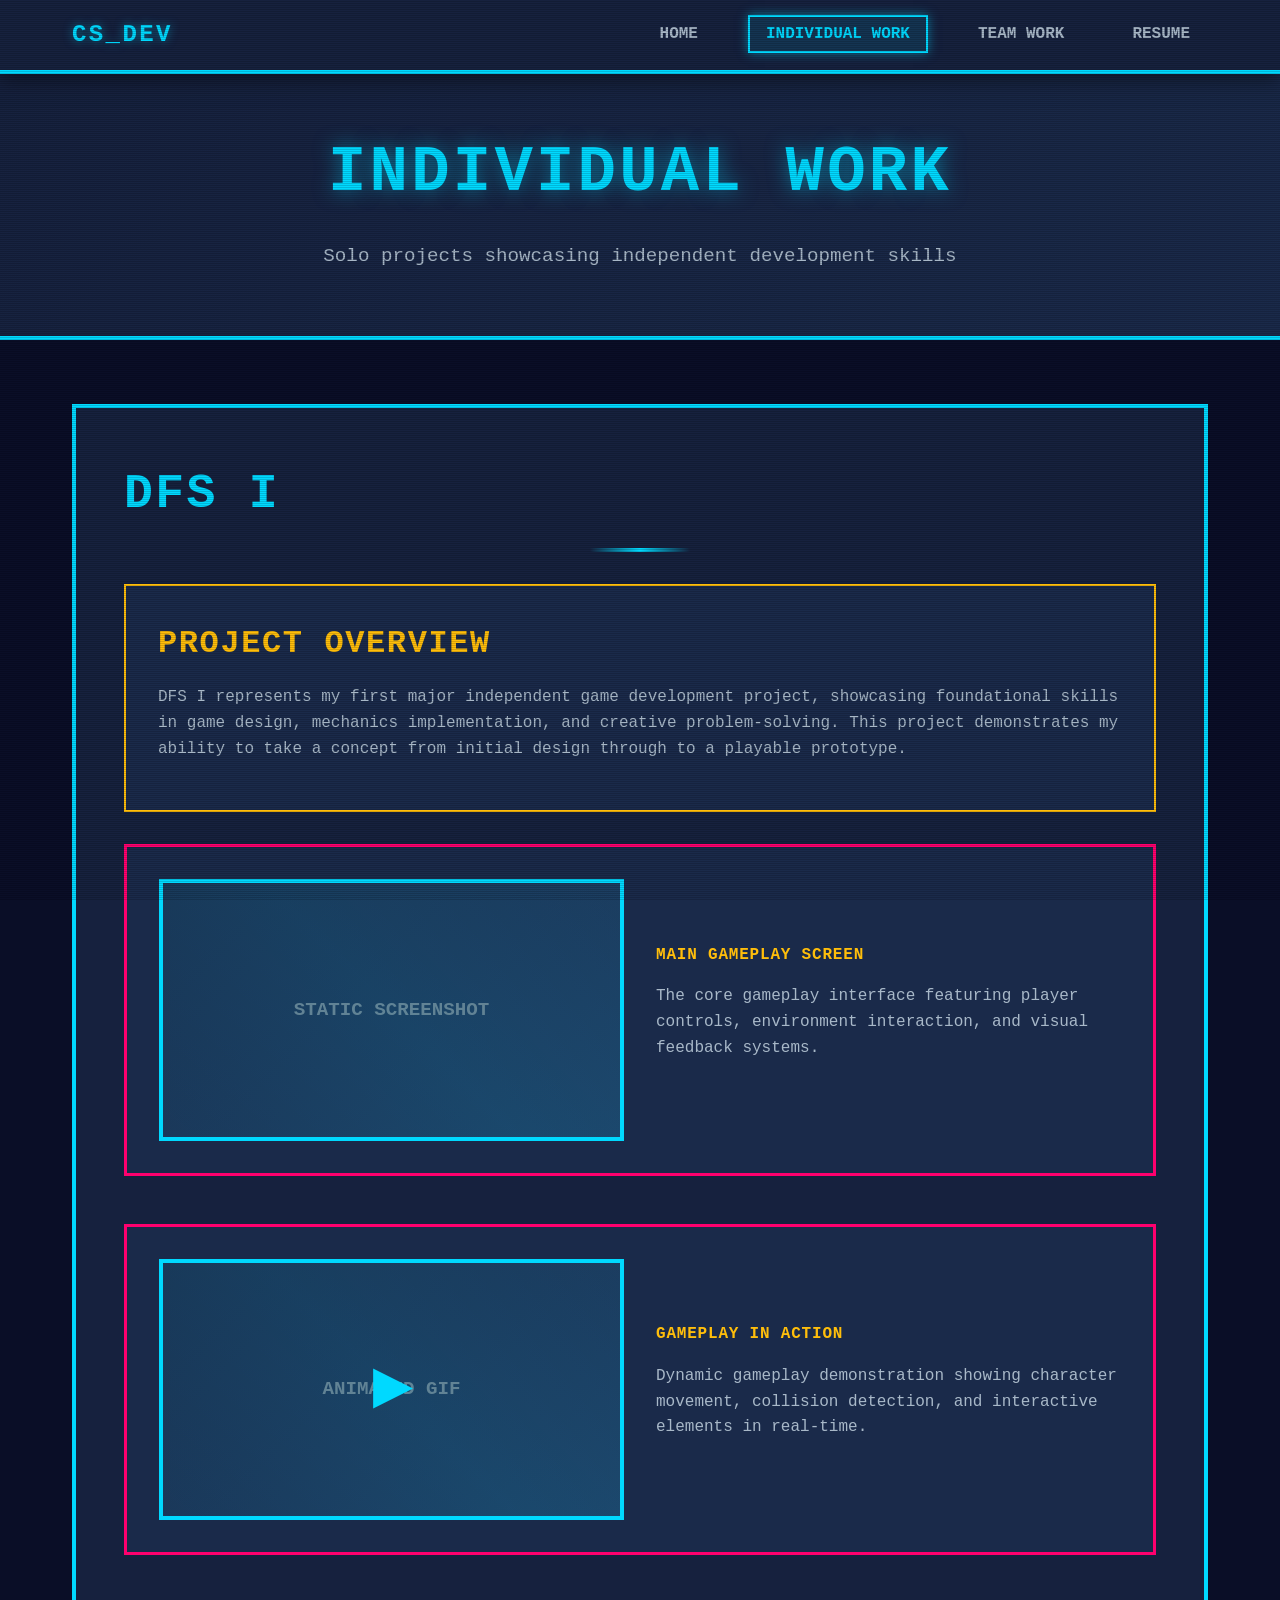
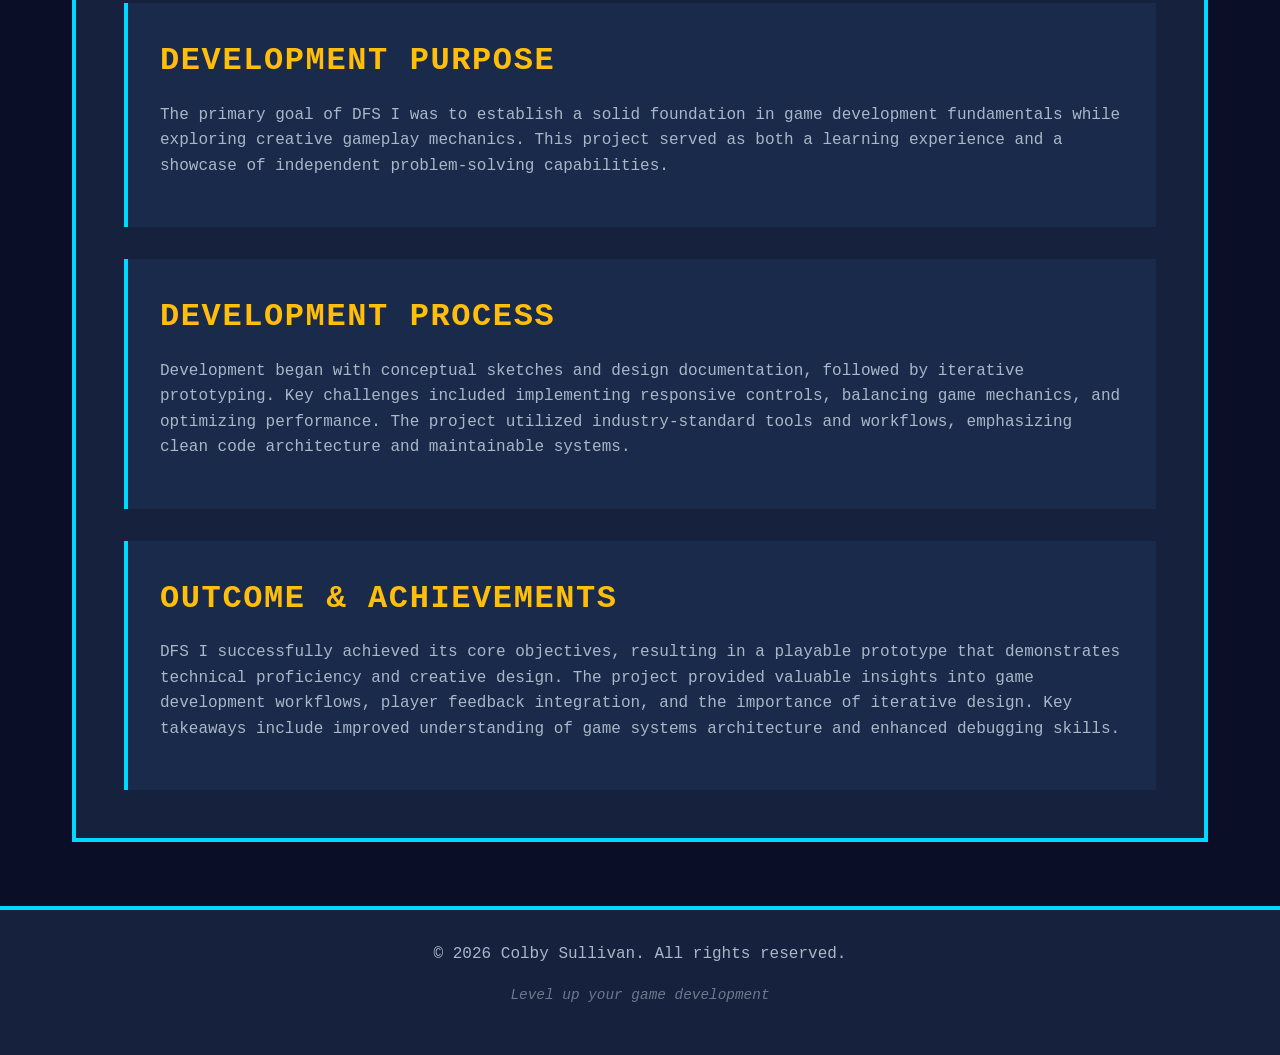
==== individual-work.html @ 66d87299 "Added new pages" ====
<!DOCTYPE html>
<html lang="en">
<head>
    <meta charset="UTF-8">
    <meta name="viewport" content="width=device-width, initial-scale=1.0">
    <meta name="description" content="Individual Work - Colby Sullivan Game Developer">
    <title>Individual Work | Colby Sullivan</title>
    <link rel="stylesheet" href="style.css">
    <link rel="icon" type="image/png" href="assets/images/favicon.png">
</head>
<body>
    <div class="scanlines"></div>

    <header class="site-header">
        <div class="container">
            <div class="logo">
                <span class="logo-text">CS_DEV</span>
            </div>
            <nav class="main-nav">
                <ul>
                    <li><a href="index.html">Home</a></li>
                    <li><a href="individual-work.html" class="active">Individual Work</a></li>
                    <li><a href="teamwork.html">Team Work</a></li>
                    <li><a href="personal.html">Resume</a></li>
                </ul>
            </nav>
            <button class="mobile-menu-toggle" aria-label="Toggle menu">
                <span></span>
                <span></span>
                <span></span>
            </button>
        </div>
    </header>

    <main>
        <section class="page-header">
            <div class="container">
                <h1>Individual Work</h1>
                <p>Solo projects showcasing independent development skills</p>
            </div>
        </section>

        <section class="project-showcase">
            <div class="container">
                <article class="project">
                    <div class="project-header">
                        <h2>DFS I</h2>
                        <div class="pixel-divider"></div>
                    </div>

                    <div class="project-overview">
                        <div class="overview-panel">
                            <h3>Project Overview</h3>
                            <!-- PLACEHOLDER: Update project overview -->
                            <p>
                                DFS I represents my first major independent game development project,
                                showcasing foundational skills in game design, mechanics implementation,
                                and creative problem-solving. This project demonstrates my ability to
                                take a concept from initial design through to a playable prototype.
                            </p>
                        </div>
                    </div>

                    <div class="project-media">
                        <div class="media-item">
                            <div class="media-frame">
                                <!-- PLACEHOLDER: Replace with actual static image -->
                                <div class="placeholder-img">
                                    <span>STATIC SCREENSHOT</span>
                                </div>
                            </div>
                            <div class="media-description">
                                <h4>Main Gameplay Screen</h4>
                                <!-- PLACEHOLDER: Update image description -->
                                <p>
                                    The core gameplay interface featuring player controls,
                                    environment interaction, and visual feedback systems.
                                </p>
                            </div>
                        </div>

                        <div class="media-item">
                            <div class="media-frame">
                                <!-- PLACEHOLDER: Replace with actual animated GIF -->
                                <div class="placeholder-img animated">
                                    <span>ANIMATED GIF</span>
                                </div>
                            </div>
                            <div class="media-description">
                                <h4>Gameplay in Action</h4>
                                <!-- PLACEHOLDER: Update animation description -->
                                <p>
                                    Dynamic gameplay demonstration showing character movement,
                                    collision detection, and interactive elements in real-time.
                                </p>
                            </div>
                        </div>
                    </div>

                    <div class="project-details">
                        <div class="detail-panel">
                            <h3>Development Purpose</h3>
                            <!-- PLACEHOLDER: Update purpose section -->
                            <p>
                                The primary goal of DFS I was to establish a solid foundation in
                                game development fundamentals while exploring creative gameplay mechanics.
                                This project served as both a learning experience and a showcase of
                                independent problem-solving capabilities.
                            </p>
                        </div>

                        <div class="detail-panel">
                            <h3>Development Process</h3>
                            <!-- PLACEHOLDER: Update process section -->
                            <p>
                                Development began with conceptual sketches and design documentation,
                                followed by iterative prototyping. Key challenges included implementing
                                responsive controls, balancing game mechanics, and optimizing performance.
                                The project utilized industry-standard tools and workflows, emphasizing
                                clean code architecture and maintainable systems.
                            </p>
                        </div>

                        <div class="detail-panel">
                            <h3>Outcome & Achievements</h3>
                            <!-- PLACEHOLDER: Update outcome section -->
                            <p>
                                DFS I successfully achieved its core objectives, resulting in a playable
                                prototype that demonstrates technical proficiency and creative design.
                                The project provided valuable insights into game development workflows,
                                player feedback integration, and the importance of iterative design.
                                Key takeaways include improved understanding of game systems architecture
                                and enhanced debugging skills.
                            </p>
                        </div>
                    </div>
                </article>
            </div>
        </section>
    </main>

    <footer class="site-footer">
        <div class="container">
            <p>&copy; 2026 Colby Sullivan. All rights reserved.</p>
            <p class="footer-tagline">Level up your game development</p>
        </div>
    </footer>

    <script src="script.js"></script>
</body>
</html>
---- style.css ----
﻿/* ============================================
   RETRO GAME PORTFOLIO - COLBY SULLIVAN
   ============================================ */

/* ============================================
   CSS VARIABLES & COLOR PALETTE
   ============================================ */
:root {
    /* Retro Color Palette */
    --color-bg-dark: #0a0e27;
    --color-bg-medium: #16213e;
    --color-bg-light: #1a2a4a;
    --color-panel: #1e3a5f;

    /* Neon Accents */
    --color-primary: #00d9ff;
    --color-primary-glow: rgba(0, 217, 255, 0.5);
    --color-secondary: #ff006e;
    --color-secondary-glow: rgba(255, 0, 110, 0.5);
    --color-accent: #ffbe0b;
    --color-success: #3ef02d;

    /* Text Colors */
    --color-text-primary: #e8f0f2;
    --color-text-secondary: #a8b8c8;
    --color-text-muted: #6b7a8a;

    /* Borders & Shadows */
    --border-chunky: 4px;
    --border-medium: 3px;
    --border-thin: 2px;
    --shadow-glow: 0 0 20px var(--color-primary-glow);
    --shadow-neon: 0 0 10px var(--color-primary), 0 0 20px var(--color-primary-glow);

    /* Spacing */
    --spacing-xs: 0.5rem;
    --spacing-sm: 1rem;
    --spacing-md: 2rem;
    --spacing-lg: 3rem;
    --spacing-xl: 4rem;

    /* Typography */
    --font-primary: 'Courier New', Courier, monospace;
    --font-display: 'Courier New', Courier, monospace;
}

/* ============================================
   RESET & BASE STYLES
   ============================================ */
* {
    margin: 0;
    padding: 0;
    box-sizing: border-box;
}

html {
    scroll-behavior: smooth;
}

body {
    font-family: var(--font-primary);
    background-color: var(--color-bg-dark);
    color: var(--color-text-primary);
    line-height: 1.6;
    overflow-x: hidden;
}

/* ============================================
   SCANLINE EFFECT
   ============================================ */
.scanlines {
    position: fixed;
    top: 0;
    left: 0;
    width: 100%;
    height: 100%;
    background: repeating-linear-gradient(
        0deg,
        rgba(0, 0, 0, 0.15),
        rgba(0, 0, 0, 0.15) 1px,
        transparent 1px,
        transparent 2px
    );
    pointer-events: none;
    z-index: 9999;
    animation: scanline-flicker 8s infinite;
}

@keyframes scanline-flicker {
    0%, 100% { opacity: 0.05; }
    50% { opacity: 0.1; }
}

/* ============================================
   TYPOGRAPHY
   ============================================ */
h1, h2, h3, h4, h5, h6 {
    font-family: var(--font-display);
    font-weight: bold;
    text-transform: uppercase;
    letter-spacing: 0.05em;
    margin-bottom: var(--spacing-sm);
}

h1 {
    font-size: clamp(2.5rem, 6vw, 4rem);
    color: var(--color-primary);
    text-shadow: 0 0 20px var(--color-primary-glow);
}

h2 {
    font-size: clamp(2rem, 4vw, 3rem);
    color: var(--color-primary);
}

h3 {
    font-size: clamp(1.5rem, 3vw, 2rem);
    color: var(--color-accent);
}

p {
    margin-bottom: var(--spacing-sm);
    color: var(--color-text-secondary);
}

a {
    color: var(--color-primary);
    text-decoration: none;
    transition: all 0.3s ease;
}

a:hover {
    color: var(--color-accent);
    text-shadow: 0 0 10px var(--color-accent);
}

/* ============================================
   LAYOUT
   ============================================ */
.container {
    max-width: 1200px;
    margin: 0 auto;
    padding: 0 var(--spacing-md);
}

/* ============================================
   HEADER & NAVIGATION
   ============================================ */
.site-header {
    background-color: var(--color-bg-medium);
    border-bottom: var(--border-chunky) solid var(--color-primary);
    padding: var(--spacing-sm) 0;
    position: sticky;
    top: 0;
    z-index: 1000;
    box-shadow: 0 4px 20px rgba(0, 0, 0, 0.5);
}

.site-header .container {
    display: flex;
    justify-content: space-between;
    align-items: center;
}

.logo-text {
    font-size: 1.5rem;
    font-weight: bold;
    color: var(--color-primary);
    text-shadow: 0 0 10px var(--color-primary-glow);
    letter-spacing: 0.1em;
}

.main-nav ul {
    list-style: none;
    display: flex;
    gap: var(--spacing-md);
}

.main-nav a {
    color: var(--color-text-secondary);
    text-transform: uppercase;
    font-weight: bold;
    padding: var(--spacing-xs) var(--spacing-sm);
    border: var(--border-thin) solid transparent;
    transition: all 0.3s ease;
    position: relative;
}

.main-nav a:hover,
.main-nav a.active {
    color: var(--color-primary);
    border-color: var(--color-primary);
    box-shadow: 0 0 10px var(--color-primary-glow);
    background-color: rgba(0, 217, 255, 0.1);
}

/* Mobile Menu Toggle */
.mobile-menu-toggle {
    display: none;
    flex-direction: column;
    gap: 5px;
    background: none;
    border: none;
    cursor: pointer;
    padding: var(--spacing-xs);
}

.mobile-menu-toggle span {
    width: 25px;
    height: 3px;
    background-color: var(--color-primary);
    transition: all 0.3s ease;
}

/* ============================================
   HERO SECTION
   ============================================ */
.hero {
    padding: var(--spacing-xl) 0;
    background: linear-gradient(135deg, var(--color-bg-dark) 0%, var(--color-bg-medium) 100%);
    border-bottom: var(--border-medium) solid var(--color-secondary);
}

.hero .container {
    display: grid;
    grid-template-columns: 1fr 1fr;
    gap: var(--spacing-lg);
    align-items: center;
}

.hero-content {
    animation: fadeInUp 1s ease-out;
}

.glitch {
    position: relative;
    animation: glitch-text 3s infinite;
}

.glitch::before,
.glitch::after {
    content: attr(data-text);
    position: absolute;
    top: 0;
    left: 0;
    width: 100%;
    height: 100%;
}

.glitch::before {
    animation: glitch-anim-1 2s infinite;
    clip-path: polygon(0 0, 100% 0, 100% 45%, 0 45%);
    transform: translate(-2px, -2px);
    opacity: 0.8;
}

.glitch::after {
    animation: glitch-anim-2 3s infinite;
    clip-path: polygon(0 55%, 100% 55%, 100% 100%, 0 100%);
    transform: translate(2px, 2px);
    opacity: 0.8;
}

@keyframes glitch-anim-1 {
    0%, 100% { transform: translate(0); }
    20% { transform: translate(-2px, 2px); }
    40% { transform: translate(-2px, -2px); }
    60% { transform: translate(2px, 2px); }
    80% { transform: translate(2px, -2px); }
}

@keyframes glitch-anim-2 {
    0%, 100% { transform: translate(0); }
    20% { transform: translate(2px, -2px); }
    40% { transform: translate(2px, 2px); }
    60% { transform: translate(-2px, -2px); }
    80% { transform: translate(-2px, 2px); }
}

.hero-title {
    font-size: clamp(1.5rem, 3vw, 2rem);
    color: var(--color-accent);
    text-transform: uppercase;
    margin-bottom: var(--spacing-xs);
}

.hero-subtitle {
    font-size: 1.2rem;
    color: var(--color-text-secondary);
    margin-bottom: var(--spacing-md);
}

.hero-buttons {
    display: flex;
    gap: var(--spacing-sm);
    flex-wrap: wrap;
}

.hero-image {
    animation: fadeInRight 1s ease-out;
}

.placeholder-img {
    aspect-ratio: 16/9;
    background: linear-gradient(135deg, var(--color-bg-light) 0%, var(--color-panel) 100%);
    border: var(--border-chunky) solid var(--color-primary);
    display: flex;
    align-items: center;
    justify-content: center;
    color: var(--color-text-muted);
    font-size: 1.2rem;
    font-weight: bold;
    position: relative;
    overflow: hidden;
}

.placeholder-img::before {
    content: '';
    position: absolute;
    top: -50%;
    left: -50%;
    width: 200%;
    height: 200%;
    background: linear-gradient(
        45deg,
        transparent,
        rgba(0, 217, 255, 0.1),
        transparent
    );
    animation: shimmer 3s infinite;
}

@keyframes shimmer {
    0% { transform: translateX(-100%) translateY(-100%); }
    100% { transform: translateX(100%) translateY(100%); }
}

.placeholder-img.animated::after {
    content: '▶';
    position: absolute;
    font-size: 3rem;
    color: var(--color-primary);
    animation: pulse 2s infinite;
}

@keyframes pulse {
    0%, 100% { opacity: 0.5; transform: scale(1); }
    50% { opacity: 1; transform: scale(1.1); }
}

/* ============================================
   BUTTONS
   ============================================ */
.btn {
    display: inline-flex;
    align-items: center;
    gap: var(--spacing-xs);
    padding: var(--spacing-sm) var(--spacing-md);
    font-family: var(--font-display);
    font-weight: bold;
    text-transform: uppercase;
    font-size: 1rem;
    border: var(--border-medium) solid;
    cursor: pointer;
    transition: all 0.3s ease;
    position: relative;
    overflow: hidden;
}

.btn::before {
    content: '';
    position: absolute;
    top: 50%;
    left: 50%;
    width: 0;
    height: 0;
    background: rgba(255, 255, 255, 0.1);
    border-radius: 50%;
    transform: translate(-50%, -50%);
    transition: width 0.5s, height 0.5s;
}

.btn:hover::before {
    width: 300px;
    height: 300px;
}

.btn-primary {
    background-color: var(--color-primary);
    border-color: var(--color-primary);
    color: var(--color-bg-dark);
}

.btn-primary:hover {
    background-color: transparent;
    color: var(--color-primary);
    box-shadow: var(--shadow-neon);
}

.btn-secondary {
    background-color: transparent;
    border-color: var(--color-secondary);
    color: var(--color-secondary);
}

.btn-secondary:hover {
    background-color: var(--color-secondary);
    color: var(--color-bg-dark);
    box-shadow: 0 0 10px var(--color-secondary), 0 0 20px var(--color-secondary-glow);
}

.btn-card {
    background-color: transparent;
    border-color: var(--color-accent);
    color: var(--color-accent);
}

.btn-card:hover {
    background-color: var(--color-accent);
    color: var(--color-bg-dark);
    box-shadow: 0 0 10px var(--color-accent);
}

/* ============================================
   SECTIONS
   ============================================ */
section {
    padding: var(--spacing-xl) 0;
}

.section-header {
    text-align: center;
    margin-bottom: var(--spacing-lg);
}

.pixel-divider {
    width: 100px;
    height: 4px;
    background: linear-gradient(90deg, 
        transparent 0%,
        var(--color-primary) 50%,
        transparent 100%
    );
    margin: var(--spacing-sm) auto;
}

/* ============================================
   ABOUT SECTION
   ============================================ */
.about {
    background-color: var(--color-bg-medium);
}

.about-content {
    max-width: 800px;
    margin: 0 auto;
}

.about-text p {
    font-size: 1.1rem;
    line-height: 1.8;
    margin-bottom: var(--spacing-md);
}

/* ============================================
   CARDS & GRID
   ============================================ */
.cards-grid {
    display: grid;
    grid-template-columns: repeat(auto-fit, minmax(300px, 1fr));
    gap: var(--spacing-md);
}

.card {
    background-color: var(--color-bg-light);
    border: var(--border-chunky) solid var(--color-primary);
    padding: var(--spacing-md);
    text-align: center;
    transition: all 0.3s ease;
    position: relative;
}

.card:hover {
    transform: translateY(-10px);
    box-shadow: 0 10px 30px rgba(0, 217, 255, 0.3);
    border-color: var(--color-accent);
}

.card-icon {
    font-size: 3rem;
    margin-bottom: var(--spacing-sm);
}

.card h3 {
    margin-bottom: var(--spacing-sm);
}

.card p {
    margin-bottom: var(--spacing-md);
    min-height: 60px;
}

/* ============================================
   SOCIAL LINKS
   ============================================ */
.social-links {
    background-color: var(--color-bg-medium);
}

.social-buttons {
    display: flex;
    justify-content: center;
    gap: var(--spacing-md);
    flex-wrap: wrap;
}

.social-btn {
    display: inline-flex;
    align-items: center;
    gap: var(--spacing-sm);
    padding: var(--spacing-sm) var(--spacing-md);
    background-color: var(--color-bg-light);
    border: var(--border-medium) solid;
    font-weight: bold;
    text-transform: uppercase;
    transition: all 0.3s ease;
}

.social-btn.linkedin {
    border-color: #0077b5;
    color: #0077b5;
}

.social-btn.linkedin:hover {
    background-color: #0077b5;
    color: white;
    box-shadow: 0 0 20px rgba(0, 119, 181, 0.5);
}

.social-btn.github {
    border-color: #6e5494;
    color: #6e5494;
}

.social-btn.github:hover {
    background-color: #6e5494;
    color: white;
    box-shadow: 0 0 20px rgba(110, 84, 148, 0.5);
}

/* ============================================
   PAGE HEADER
   ============================================ */
.page-header {
    background: linear-gradient(135deg, var(--color-bg-medium) 0%, var(--color-bg-light) 100%);
    padding: var(--spacing-lg) 0;
    text-align: center;
    border-bottom: var(--border-chunky) solid var(--color-primary);
}

.page-header h1 {
    margin-bottom: var(--spacing-sm);
}

.page-header p {
    font-size: 1.2rem;
    color: var(--color-text-secondary);
}

/* ============================================
   PROJECT SHOWCASE
   ============================================ */
.project {
    background-color: var(--color-bg-medium);
    border: var(--border-chunky) solid var(--color-primary);
    padding: var(--spacing-lg);
    animation: fadeIn 0.8s ease-out;
}

.project-header {
    margin-bottom: var(--spacing-md);
}

.overview-panel {
    background-color: var(--color-bg-light);
    border: var(--border-thin) solid var(--color-accent);
    padding: var(--spacing-md);
    margin-bottom: var(--spacing-md);
}

.project-media {
    display: grid;
    gap: var(--spacing-lg);
    margin-bottom: var(--spacing-lg);
}

.media-item {
    display: grid;
    grid-template-columns: 1fr 1fr;
    gap: var(--spacing-md);
    background-color: var(--color-bg-light);
    border: var(--border-medium) solid var(--color-secondary);
    padding: var(--spacing-md);
    align-items: center;
}

.media-frame {
    width: 100%;
}

.media-description h4 {
    color: var(--color-accent);
    margin-bottom: var(--spacing-sm);
}

.project-details {
    display: grid;
    gap: var(--spacing-md);
}

.detail-panel {
    background-color: var(--color-bg-light);
    border-left: var(--border-chunky) solid var(--color-primary);
    padding: var(--spacing-md);
}

/* ============================================
   TEAM PROJECTS
   ============================================ */
.team-projects {
    display: grid;
    gap: var(--spacing-xl);
}

.project-card {
    background-color: var(--color-bg-medium);
    border: var(--border-chunky) solid var(--color-primary);
    padding: var(--spacing-lg);
}

.project-card-header {
    margin-bottom: var(--spacing-md);
}

.video-container {
    position: relative;
    padding-bottom: 56.25%; /* 16:9 aspect ratio */
    height: 0;
    overflow: hidden;
    background-color: var(--color-bg-dark);
    border: var(--border-medium) solid var(--color-accent);
    margin-bottom: var(--spacing-md);
}

.video-container iframe {
    position: absolute;
    top: 0;
    left: 0;
    width: 100%;
    height: 100%;
}

.project-description {
    background-color: var(--color-bg-light);
    padding: var(--spacing-md);
    border-left: var(--border-chunky) solid var(--color-secondary);
}

.project-description h3 {
    margin-bottom: var(--spacing-sm);
}

/* ============================================
   DOCUMENTS PAGE
   ============================================ */
.documents-grid {
    display: grid;
    grid-template-columns: repeat(auto-fit, minmax(350px, 1fr));
    gap: var(--spacing-lg);
    margin-bottom: var(--spacing-xl);
}

.document-card {
    background-color: var(--color-bg-medium);
    border: var(--border-chunky) solid var(--color-primary);
    padding: var(--spacing-lg);
    text-align: center;
    transition: all 0.3s ease;
}

.document-card:hover {
    transform: translateY(-10px);
    box-shadow: 0 10px 30px rgba(0, 217, 255, 0.3);
}

.document-icon {
    color: var(--color-primary);
    margin-bottom: var(--spacing-md);
    filter: drop-shadow(0 0 10px var(--color-primary-glow));
}

.document-card h2 {
    margin-bottom: var(--spacing-sm);
}

.document-description {
    margin-bottom: var(--spacing-md);
    min-height: 120px;
}

.document-card .btn {
    width: 100%;
    justify-content: center;
}

.contact-info {
    background-color: var(--color-bg-medium);
    border: var(--border-medium) solid var(--color-accent);
    padding: var(--spacing-lg);
    text-align: center;
}

.contact-info h3 {
    margin-bottom: var(--spacing-sm);
}

/* ============================================
   FOOTER
   ============================================ */
.site-footer {
    background-color: var(--color-bg-medium);
    border-top: var(--border-chunky) solid var(--color-primary);
    padding: var(--spacing-md) 0;
    text-align: center;
    margin-top: auto;
}

.footer-tagline {
    color: var(--color-text-muted);
    font-size: 0.9rem;
    font-style: italic;
}

/* ============================================
   ANIMATIONS
   ============================================ */
@keyframes fadeIn {
    from {
        opacity: 0;
    }
    to {
        opacity: 1;
    }
}

@keyframes fadeInUp {
    from {
        opacity: 0;
        transform: translateY(30px);
    }
    to {
        opacity: 1;
        transform: translateY(0);
    }
}

@keyframes fadeInRight {
    from {
        opacity: 0;
        transform: translateX(30px);
    }
    to {
        opacity: 1;
        transform: translateX(0);
    }
}

/* ============================================
   RESPONSIVE DESIGN
   ============================================ */

/* Tablets */
@media (max-width: 768px) {
    .hero .container {
        grid-template-columns: 1fr;
    }

    .hero-content {
        text-align: center;
    }

    .hero-buttons {
        justify-content: center;
    }

    .main-nav {
        display: none;
        position: absolute;
        top: 100%;
        left: 0;
        right: 0;
        background-color: var(--color-bg-medium);
        border-top: var(--border-thin) solid var(--color-primary);
    }

    .main-nav.active {
        display: block;
    }

    .main-nav ul {
        flex-direction: column;
        gap: 0;
    }

    .main-nav li {
        border-bottom: var(--border-thin) solid var(--color-bg-light);
    }

    .main-nav a {
        display: block;
        padding: var(--spacing-sm);
    }

    .mobile-menu-toggle {
        display: flex;
    }

    .mobile-menu-toggle.active span:nth-child(1) {
        transform: rotate(45deg) translate(5px, 5px);
    }

    .mobile-menu-toggle.active span:nth-child(2) {
        opacity: 0;
    }

    .mobile-menu-toggle.active span:nth-child(3) {
        transform: rotate(-45deg) translate(7px, -6px);
    }

    .media-item {
        grid-template-columns: 1fr;
    }

    .social-buttons {
        flex-direction: column;
        align-items: stretch;
    }

    .social-btn {
        justify-content: center;
    }
}

/* Mobile */
@media (max-width: 480px) {
    :root {
        --spacing-xl: 2rem;
        --spacing-lg: 1.5rem;
    }

    .container {
        padding: 0 var(--spacing-sm);
    }

    .cards-grid,
    .documents-grid {
        grid-template-columns: 1fr;
    }

    .hero-buttons {
        flex-direction: column;
        width: 100%;
    }

    .btn {
        width: 100%;
        justify-content: center;
    }
}
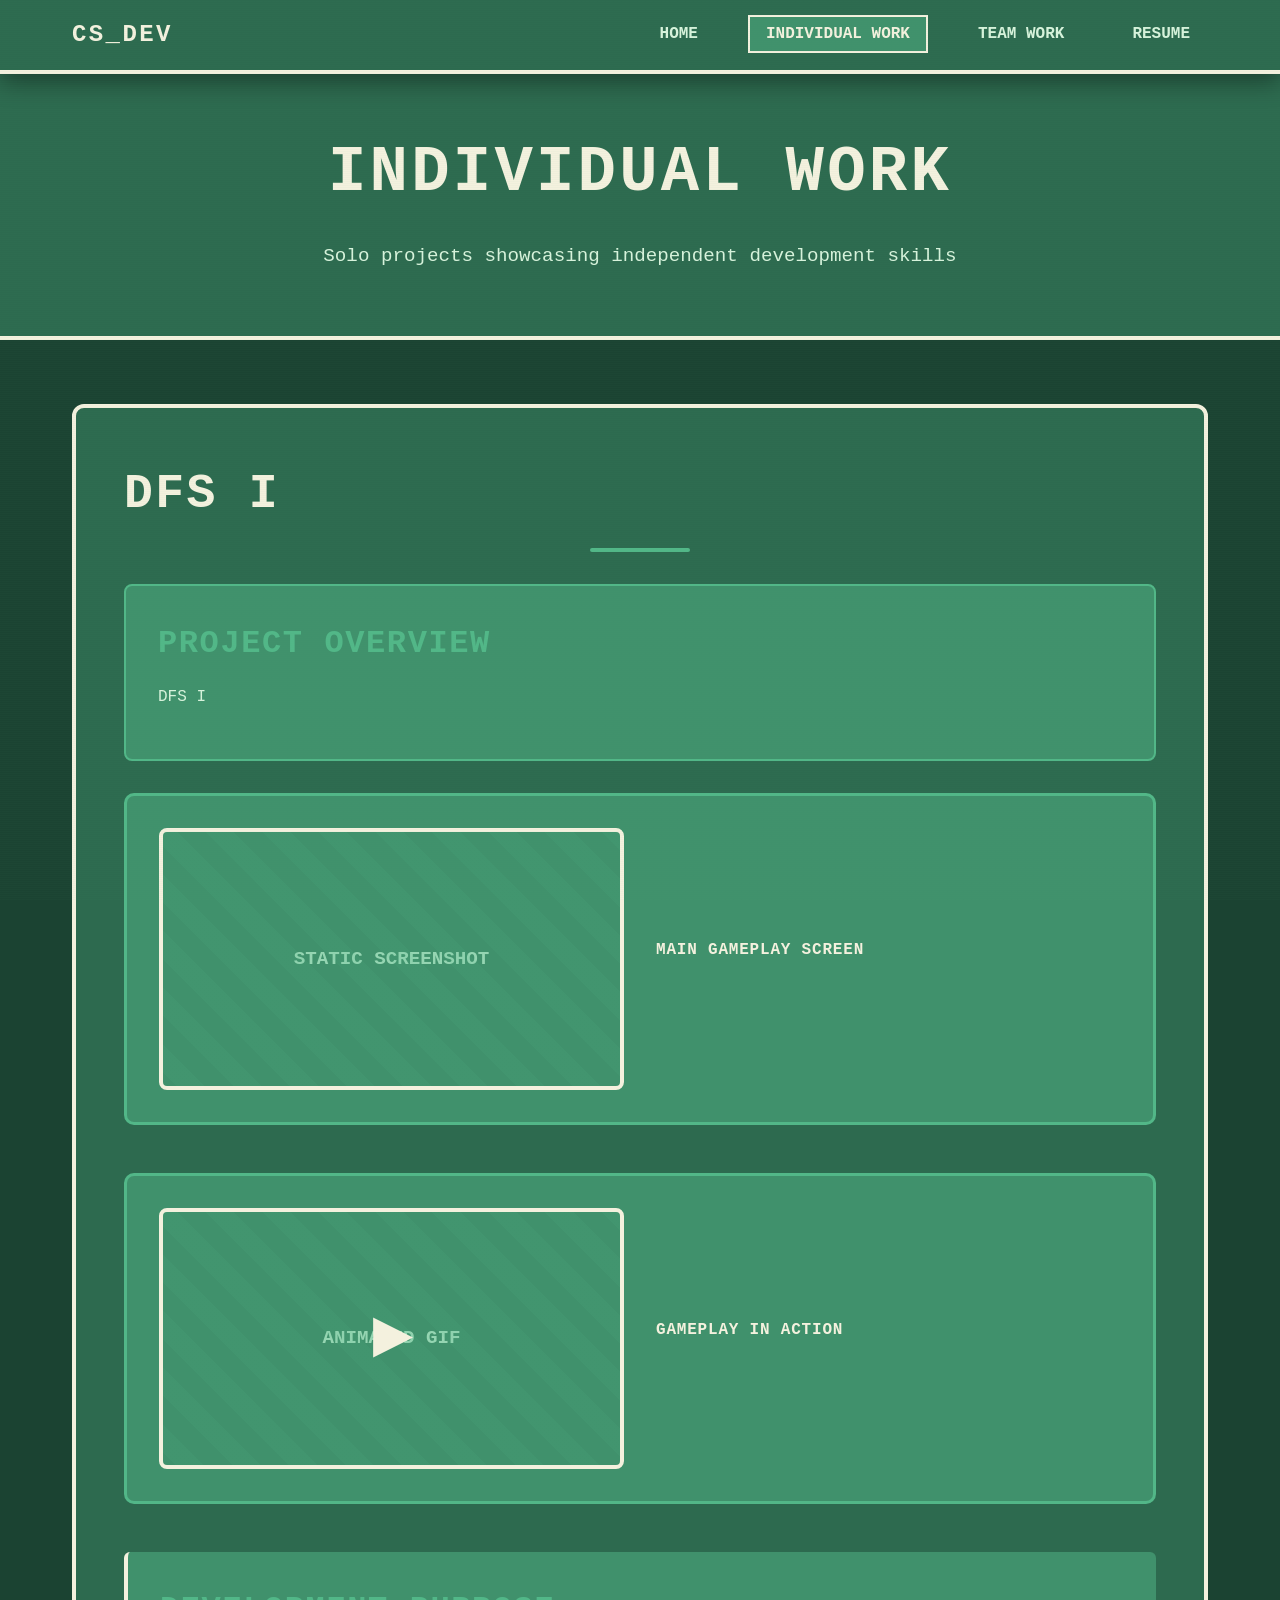
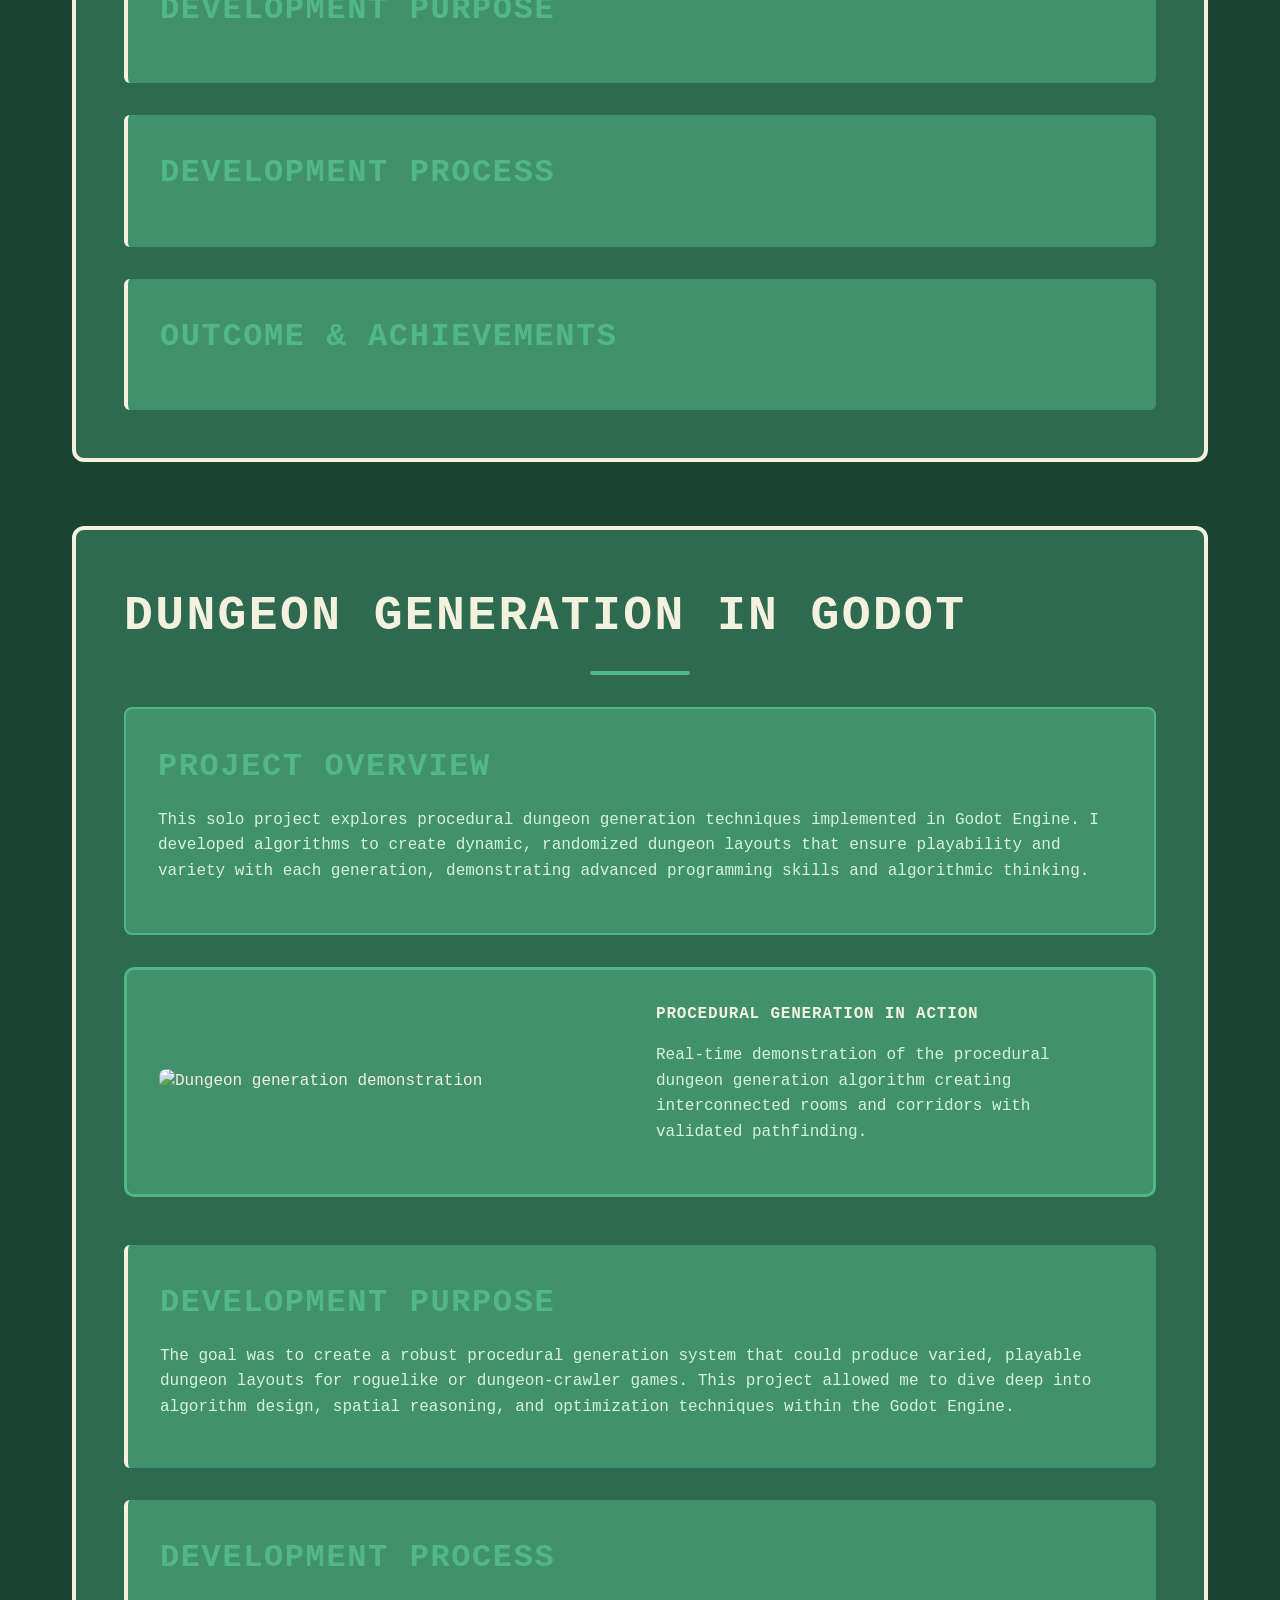
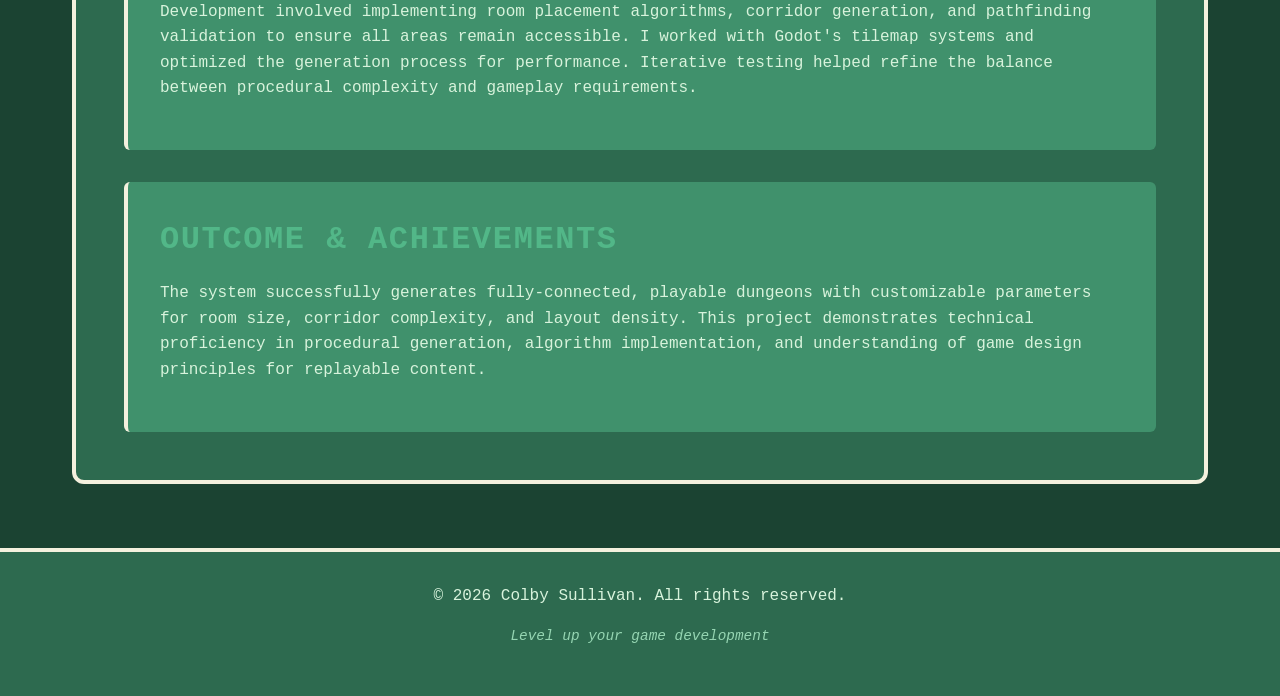
==== commit c9cda74c: "Finalized version of portfolio website // Updated resume" ====
--- a/individual-work.html
+++ b/individual-work.html
@@ -10,7 +10,7 @@
 </head>
 <body>
     <div class="scanlines"></div>
-
+    
     <header class="site-header">
         <div class="container">
             <div class="logo">
@@ -42,6 +42,7 @@
 
         <section class="project-showcase">
             <div class="container">
+                <!-- DFS I Project -->
                 <article class="project">
                     <div class="project-header">
                         <h2>DFS I</h2>
@@ -53,10 +54,7 @@
                             <h3>Project Overview</h3>
                             <!-- PLACEHOLDER: Update project overview -->
                             <p>
-                                DFS I represents my first major independent game development project,
-                                showcasing foundational skills in game design, mechanics implementation,
-                                and creative problem-solving. This project demonstrates my ability to
-                                take a concept from initial design through to a playable prototype.
+                                DFS I 
                             </p>
                         </div>
                     </div>
@@ -73,8 +71,7 @@
                                 <h4>Main Gameplay Screen</h4>
                                 <!-- PLACEHOLDER: Update image description -->
                                 <p>
-                                    The core gameplay interface featuring player controls,
-                                    environment interaction, and visual feedback systems.
+
                                 </p>
                             </div>
                         </div>
@@ -90,8 +87,7 @@
                                 <h4>Gameplay in Action</h4>
                                 <!-- PLACEHOLDER: Update animation description -->
                                 <p>
-                                    Dynamic gameplay demonstration showing character movement,
-                                    collision detection, and interactive elements in real-time.
+
                                 </p>
                             </div>
                         </div>
@@ -102,10 +98,7 @@
                             <h3>Development Purpose</h3>
                             <!-- PLACEHOLDER: Update purpose section -->
                             <p>
-                                The primary goal of DFS I was to establish a solid foundation in
-                                game development fundamentals while exploring creative gameplay mechanics.
-                                This project served as both a learning experience and a showcase of
-                                independent problem-solving capabilities.
+
                             </p>
                         </div>
 
@@ -113,11 +106,7 @@
                             <h3>Development Process</h3>
                             <!-- PLACEHOLDER: Update process section -->
                             <p>
-                                Development began with conceptual sketches and design documentation,
-                                followed by iterative prototyping. Key challenges included implementing
-                                responsive controls, balancing game mechanics, and optimizing performance.
-                                The project utilized industry-standard tools and workflows, emphasizing
-                                clean code architecture and maintainable systems.
+
                             </p>
                         </div>
 
@@ -125,12 +114,82 @@
                             <h3>Outcome & Achievements</h3>
                             <!-- PLACEHOLDER: Update outcome section -->
                             <p>
-                                DFS I successfully achieved its core objectives, resulting in a playable
-                                prototype that demonstrates technical proficiency and creative design.
-                                The project provided valuable insights into game development workflows,
-                                player feedback integration, and the importance of iterative design.
-                                Key takeaways include improved understanding of game systems architecture
-                                and enhanced debugging skills.
+
+                            </p>
+                        </div>
+                    </div>
+                </article>
+
+                <!-- Dungeon Generation Project -->
+                <article class="project" style="margin-top: 4rem;">
+                    <div class="project-header">
+                        <h2>Dungeon Generation in Godot</h2>
+                        <div class="pixel-divider"></div>
+                    </div>
+
+                    <div class="project-overview">
+                        <div class="overview-panel">
+                            <h3>Project Overview</h3>
+                            <!-- PLACEHOLDER: Update project overview -->
+                            <p>
+                                This solo project explores procedural dungeon generation techniques implemented 
+                                in Godot Engine. I developed algorithms to create dynamic, randomized dungeon 
+                                layouts that ensure playability and variety with each generation, demonstrating 
+                                advanced programming skills and algorithmic thinking.
+                            </p>
+                        </div>
+                    </div>
+
+                    <div class="project-media">
+                        <div class="media-item">
+                            <div class="media-frame">
+                                <!-- GIF for Dungeon Generation -->
+                                <img src="images/map_testing.gif" alt="Dungeon generation demonstration" style="width: 100%; border-radius: 8px;">
+                            </div>
+                            <div class="media-description">
+                                <h4>Procedural Generation in Action</h4>
+                                <!-- PLACEHOLDER: Update image description -->
+                                <p>
+                                    Real-time demonstration of the procedural dungeon generation algorithm 
+                                    creating interconnected rooms and corridors with validated pathfinding.
+                                </p>
+                            </div>
+                        </div>
+                    </div>
+
+                    <div class="project-details">
+                        <div class="detail-panel">
+                            <h3>Development Purpose</h3>
+                            <!-- PLACEHOLDER: Update purpose section -->
+                            <p>
+                                The goal was to create a robust procedural generation system that could 
+                                produce varied, playable dungeon layouts for roguelike or dungeon-crawler 
+                                games. This project allowed me to dive deep into algorithm design, 
+                                spatial reasoning, and optimization techniques within the Godot Engine.
+                            </p>
+                        </div>
+
+                        <div class="detail-panel">
+                            <h3>Development Process</h3>
+                            <!-- PLACEHOLDER: Update process section -->
+                            <p>
+                                Development involved implementing room placement algorithms, corridor generation, 
+                                and pathfinding validation to ensure all areas remain accessible. I worked with 
+                                Godot's tilemap systems and optimized the generation process for performance. 
+                                Iterative testing helped refine the balance between procedural complexity 
+                                and gameplay requirements.
+                            </p>
+                        </div>
+
+                        <div class="detail-panel">
+                            <h3>Outcome & Achievements</h3>
+                            <!-- PLACEHOLDER: Update outcome section -->
+                            <p>
+                                The system successfully generates fully-connected, playable dungeons with 
+                                customizable parameters for room size, corridor complexity, and layout density. 
+                                This project demonstrates technical proficiency in procedural generation, 
+                                algorithm implementation, and understanding of game design principles for 
+                                replayable content.
                             </p>
                         </div>
                     </div>
--- a/style.css
+++ b/style.css
@@ -1,44 +1,40 @@
 ﻿/* ============================================
-   RETRO GAME PORTFOLIO - COLBY SULLIVAN
+   COZY GREEN PORTFOLIO - COLBY SULLIVAN
    ============================================ */
 
 /* ============================================
    CSS VARIABLES & COLOR PALETTE
    ============================================ */
 :root {
-    /* Retro Color Palette */
-    --color-bg-dark: #0a0e27;
-    --color-bg-medium: #16213e;
-    --color-bg-light: #1a2a4a;
-    --color-panel: #1e3a5f;
-
-    /* Neon Accents */
-    --color-primary: #00d9ff;
-    --color-primary-glow: rgba(0, 217, 255, 0.5);
-    --color-secondary: #ff006e;
-    --color-secondary-glow: rgba(255, 0, 110, 0.5);
-    --color-accent: #ffbe0b;
-    --color-success: #3ef02d;
-
+    /* Two Primary Colors - Green & Cream */
+    --color-primary-green: #52b788;
+    --color-primary-cream: #f4f1de;
+    /* Background Colors - Solid only */
+    --color-bg-dark: #1b4332;
+    --color-bg-medium: #2d6a4f;
+    --color-bg-light: #40916c;
+    --color-panel: #52b788;
+    /* Accent Shades */
+    --color-green-dark: #2d6a4f;
+    --color-green-light: #74c69d;
+    --color-cream-dark: #e8ddb5;
     /* Text Colors */
-    --color-text-primary: #e8f0f2;
-    --color-text-secondary: #a8b8c8;
-    --color-text-muted: #6b7a8a;
-
+    --color-text-primary: #f4f1de;
+    --color-text-secondary: #d8f3dc;
+    --color-text-muted: #95d5b2;
+    --color-text-on-cream: #1b4332;
     /* Borders & Shadows */
     --border-chunky: 4px;
     --border-medium: 3px;
     --border-thin: 2px;
-    --shadow-glow: 0 0 20px var(--color-primary-glow);
-    --shadow-neon: 0 0 10px var(--color-primary), 0 0 20px var(--color-primary-glow);
-
+    --shadow-subtle: 0 4px 12px rgba(0, 0, 0, 0.3);
+    --shadow-medium: 0 8px 24px rgba(0, 0, 0, 0.4);
     /* Spacing */
     --spacing-xs: 0.5rem;
     --spacing-sm: 1rem;
     --spacing-md: 2rem;
     --spacing-lg: 3rem;
     --spacing-xl: 4rem;
-
     /* Typography */
     --font-primary: 'Courier New', Courier, monospace;
     --font-display: 'Courier New', Courier, monospace;
@@ -66,7 +62,7 @@
 }
 
 /* ============================================
-   SCANLINE EFFECT
+   SCANLINE EFFECT (Subtle for cozy feel)
    ============================================ */
 .scanlines {
     position: fixed;
@@ -74,21 +70,20 @@
     left: 0;
     width: 100%;
     height: 100%;
-    background: repeating-linear-gradient(
-        0deg,
-        rgba(0, 0, 0, 0.15),
-        rgba(0, 0, 0, 0.15) 1px,
-        transparent 1px,
-        transparent 2px
-    );
+    background: repeating-linear-gradient( 0deg, rgba(82, 183, 136, 0.03), rgba(82, 183, 136, 0.03) 1px, transparent 1px, transparent 2px );
     pointer-events: none;
     z-index: 9999;
     animation: scanline-flicker 8s infinite;
 }
 
 @keyframes scanline-flicker {
-    0%, 100% { opacity: 0.05; }
-    50% { opacity: 0.1; }
+    0%, 100% {
+        opacity: 0.3;
+    }
+
+    50% {
+        opacity: 0.5;
+    }
 }
 
 /* ============================================
@@ -104,18 +99,17 @@
 
 h1 {
     font-size: clamp(2.5rem, 6vw, 4rem);
-    color: var(--color-primary);
-    text-shadow: 0 0 20px var(--color-primary-glow);
+    color: var(--color-primary-cream);
 }
 
 h2 {
     font-size: clamp(2rem, 4vw, 3rem);
-    color: var(--color-primary);
+    color: var(--color-primary-cream);
 }
 
 h3 {
     font-size: clamp(1.5rem, 3vw, 2rem);
-    color: var(--color-accent);
+    color: var(--color-primary-green);
 }
 
 p {
@@ -124,15 +118,14 @@
 }
 
 a {
-    color: var(--color-primary);
+    color: var(--color-primary-cream);
     text-decoration: none;
     transition: all 0.3s ease;
 }
 
-a:hover {
-    color: var(--color-accent);
-    text-shadow: 0 0 10px var(--color-accent);
-}
+    a:hover {
+        color: var(--color-green-light);
+    }
 
 /* ============================================
    LAYOUT
@@ -148,25 +141,24 @@
    ============================================ */
 .site-header {
     background-color: var(--color-bg-medium);
-    border-bottom: var(--border-chunky) solid var(--color-primary);
+    border-bottom: var(--border-chunky) solid var(--color-primary-cream);
     padding: var(--spacing-sm) 0;
     position: sticky;
     top: 0;
     z-index: 1000;
-    box-shadow: 0 4px 20px rgba(0, 0, 0, 0.5);
-}
-
-.site-header .container {
-    display: flex;
-    justify-content: space-between;
-    align-items: center;
-}
+    box-shadow: var(--shadow-medium);
+}
+
+    .site-header .container {
+        display: flex;
+        justify-content: space-between;
+        align-items: center;
+    }
 
 .logo-text {
     font-size: 1.5rem;
     font-weight: bold;
-    color: var(--color-primary);
-    text-shadow: 0 0 10px var(--color-primary-glow);
+    color: var(--color-primary-cream);
     letter-spacing: 0.1em;
 }
 
@@ -186,13 +178,12 @@
     position: relative;
 }
 
-.main-nav a:hover,
-.main-nav a.active {
-    color: var(--color-primary);
-    border-color: var(--color-primary);
-    box-shadow: 0 0 10px var(--color-primary-glow);
-    background-color: rgba(0, 217, 255, 0.1);
-}
+    .main-nav a:hover,
+    .main-nav a.active {
+        color: var(--color-primary-cream);
+        border-color: var(--color-primary-cream);
+        background-color: var(--color-bg-light);
+    }
 
 /* Mobile Menu Toggle */
 .mobile-menu-toggle {
@@ -205,28 +196,28 @@
     padding: var(--spacing-xs);
 }
 
-.mobile-menu-toggle span {
-    width: 25px;
-    height: 3px;
-    background-color: var(--color-primary);
-    transition: all 0.3s ease;
-}
+    .mobile-menu-toggle span {
+        width: 25px;
+        height: 3px;
+        background-color: var(--color-primary-cream);
+        transition: all 0.3s ease;
+    }
 
 /* ============================================
    HERO SECTION
    ============================================ */
 .hero {
     padding: var(--spacing-xl) 0;
-    background: linear-gradient(135deg, var(--color-bg-dark) 0%, var(--color-bg-medium) 100%);
-    border-bottom: var(--border-medium) solid var(--color-secondary);
-}
-
-.hero .container {
-    display: grid;
-    grid-template-columns: 1fr 1fr;
-    gap: var(--spacing-lg);
-    align-items: center;
-}
+    background-color: var(--color-bg-dark);
+    border-bottom: var(--border-medium) solid var(--color-primary-green);
+}
+
+    .hero .container {
+        display: grid;
+        grid-template-columns: 1fr 1fr;
+        gap: var(--spacing-lg);
+        align-items: center;
+    }
 
 .hero-content {
     animation: fadeInUp 1s ease-out;
@@ -237,49 +228,77 @@
     animation: glitch-text 3s infinite;
 }
 
-.glitch::before,
-.glitch::after {
-    content: attr(data-text);
-    position: absolute;
-    top: 0;
-    left: 0;
-    width: 100%;
-    height: 100%;
-}
-
-.glitch::before {
-    animation: glitch-anim-1 2s infinite;
-    clip-path: polygon(0 0, 100% 0, 100% 45%, 0 45%);
-    transform: translate(-2px, -2px);
-    opacity: 0.8;
-}
-
-.glitch::after {
-    animation: glitch-anim-2 3s infinite;
-    clip-path: polygon(0 55%, 100% 55%, 100% 100%, 0 100%);
-    transform: translate(2px, 2px);
-    opacity: 0.8;
-}
+    .glitch::before,
+    .glitch::after {
+        content: attr(data-text);
+        position: absolute;
+        top: 0;
+        left: 0;
+        width: 100%;
+        height: 100%;
+    }
+
+    .glitch::before {
+        animation: glitch-anim-1 2s infinite;
+        clip-path: polygon(0 0, 100% 0, 100% 45%, 0 45%);
+        transform: translate(-2px, -2px);
+        opacity: 0.8;
+    }
+
+    .glitch::after {
+        animation: glitch-anim-2 3s infinite;
+        clip-path: polygon(0 55%, 100% 55%, 100% 100%, 0 100%);
+        transform: translate(2px, 2px);
+        opacity: 0.8;
+    }
 
 @keyframes glitch-anim-1 {
-    0%, 100% { transform: translate(0); }
-    20% { transform: translate(-2px, 2px); }
-    40% { transform: translate(-2px, -2px); }
-    60% { transform: translate(2px, 2px); }
-    80% { transform: translate(2px, -2px); }
+    0%, 100% {
+        transform: translate(0);
+    }
+
+    20% {
+        transform: translate(-2px, 2px);
+    }
+
+    40% {
+        transform: translate(-2px, -2px);
+    }
+
+    60% {
+        transform: translate(2px, 2px);
+    }
+
+    80% {
+        transform: translate(2px, -2px);
+    }
 }
 
 @keyframes glitch-anim-2 {
-    0%, 100% { transform: translate(0); }
-    20% { transform: translate(2px, -2px); }
-    40% { transform: translate(2px, 2px); }
-    60% { transform: translate(-2px, -2px); }
-    80% { transform: translate(-2px, 2px); }
+    0%, 100% {
+        transform: translate(0);
+    }
+
+    20% {
+        transform: translate(2px, -2px);
+    }
+
+    40% {
+        transform: translate(2px, 2px);
+    }
+
+    60% {
+        transform: translate(-2px, -2px);
+    }
+
+    80% {
+        transform: translate(-2px, 2px);
+    }
 }
 
 .hero-title {
     font-size: clamp(1.5rem, 3vw, 2rem);
-    color: var(--color-accent);
+    color: var(--color-primary-green);
     text-transform: uppercase;
     margin-bottom: var(--spacing-xs);
 }
@@ -302,8 +321,8 @@
 
 .placeholder-img {
     aspect-ratio: 16/9;
-    background: linear-gradient(135deg, var(--color-bg-light) 0%, var(--color-panel) 100%);
-    border: var(--border-chunky) solid var(--color-primary);
+    background-color: var(--color-bg-light);
+    border: var(--border-chunky) solid var(--color-primary-cream);
     display: flex;
     align-items: center;
     justify-content: center;
@@ -312,40 +331,48 @@
     font-weight: bold;
     position: relative;
     overflow: hidden;
-}
-
-.placeholder-img::before {
-    content: '';
-    position: absolute;
-    top: -50%;
-    left: -50%;
-    width: 200%;
-    height: 200%;
-    background: linear-gradient(
-        45deg,
-        transparent,
-        rgba(0, 217, 255, 0.1),
-        transparent
-    );
-    animation: shimmer 3s infinite;
-}
+    border-radius: 8px;
+}
+
+    .placeholder-img::before {
+        content: '';
+        position: absolute;
+        top: -50%;
+        left: -50%;
+        width: 200%;
+        height: 200%;
+        background: repeating-linear-gradient( 45deg, transparent, transparent 20px, rgba(82, 183, 136, 0.1) 20px, rgba(82, 183, 136, 0.1) 40px );
+        animation: shimmer 3s infinite linear;
+    }
 
 @keyframes shimmer {
-    0% { transform: translateX(-100%) translateY(-100%); }
-    100% { transform: translateX(100%) translateY(100%); }
+    0% {
+        transform: translateX(-100%) translateY(-100%);
+    }
+
+    100% {
+        transform: translateX(100%) translateY(100%);
+    }
 }
 
 .placeholder-img.animated::after {
     content: '▶';
     position: absolute;
     font-size: 3rem;
-    color: var(--color-primary);
+    color: var(--color-primary-cream);
     animation: pulse 2s infinite;
 }
 
 @keyframes pulse {
-    0%, 100% { opacity: 0.5; transform: scale(1); }
-    50% { opacity: 1; transform: scale(1.1); }
+    0%, 100% {
+        opacity: 0.5;
+        transform: scale(1);
+    }
+
+    50% {
+        opacity: 1;
+        transform: scale(1.1);
+    }
 }
 
 /* ============================================
@@ -365,61 +392,65 @@
     transition: all 0.3s ease;
     position: relative;
     overflow: hidden;
-}
-
-.btn::before {
-    content: '';
-    position: absolute;
-    top: 50%;
-    left: 50%;
-    width: 0;
-    height: 0;
-    background: rgba(255, 255, 255, 0.1);
-    border-radius: 50%;
-    transform: translate(-50%, -50%);
-    transition: width 0.5s, height 0.5s;
-}
-
-.btn:hover::before {
-    width: 300px;
-    height: 300px;
-}
+    border-radius: 6px;
+}
+
+    .btn::before {
+        content: '';
+        position: absolute;
+        top: 50%;
+        left: 50%;
+        width: 0;
+        height: 0;
+        background-color: rgba(255, 255, 255, 0.15);
+        border-radius: 50%;
+        transform: translate(-50%, -50%);
+        transition: width 0.5s, height 0.5s;
+    }
+
+    .btn:hover::before {
+        width: 300px;
+        height: 300px;
+    }
 
 .btn-primary {
-    background-color: var(--color-primary);
-    border-color: var(--color-primary);
-    color: var(--color-bg-dark);
-}
-
-.btn-primary:hover {
-    background-color: transparent;
-    color: var(--color-primary);
-    box-shadow: var(--shadow-neon);
-}
+    background-color: var(--color-primary-cream);
+    border-color: var(--color-primary-cream);
+    color: var(--color-text-on-cream);
+}
+
+    .btn-primary:hover {
+        background-color: var(--color-cream-dark);
+        border-color: var(--color-cream-dark);
+        transform: translateY(-2px);
+        box-shadow: var(--shadow-subtle);
+    }
 
 .btn-secondary {
     background-color: transparent;
-    border-color: var(--color-secondary);
-    color: var(--color-secondary);
-}
-
-.btn-secondary:hover {
-    background-color: var(--color-secondary);
-    color: var(--color-bg-dark);
-    box-shadow: 0 0 10px var(--color-secondary), 0 0 20px var(--color-secondary-glow);
-}
+    border-color: var(--color-primary-green);
+    color: var(--color-primary-green);
+}
+
+    .btn-secondary:hover {
+        background-color: var(--color-primary-green);
+        color: var(--color-primary-cream);
+        transform: translateY(-2px);
+        box-shadow: var(--shadow-subtle);
+    }
 
 .btn-card {
     background-color: transparent;
-    border-color: var(--color-accent);
-    color: var(--color-accent);
-}
-
-.btn-card:hover {
-    background-color: var(--color-accent);
-    color: var(--color-bg-dark);
-    box-shadow: 0 0 10px var(--color-accent);
-}
+    border-color: var(--color-primary-cream);
+    color: var(--color-primary-cream);
+}
+
+    .btn-card:hover {
+        background-color: var(--color-primary-cream);
+        color: var(--color-text-on-cream);
+        transform: translateY(-2px);
+        box-shadow: var(--shadow-subtle);
+    }
 
 /* ============================================
    SECTIONS
@@ -436,12 +467,9 @@
 .pixel-divider {
     width: 100px;
     height: 4px;
-    background: linear-gradient(90deg, 
-        transparent 0%,
-        var(--color-primary) 50%,
-        transparent 100%
-    );
+    background-color: var(--color-primary-green);
     margin: var(--spacing-sm) auto;
+    border-radius: 2px;
 }
 
 /* ============================================
@@ -454,6 +482,11 @@
 .about-content {
     max-width: 800px;
     margin: 0 auto;
+    background-color: var(--color-bg-light);
+    padding: var(--spacing-lg);
+    border: var(--border-thin) solid var(--color-primary-cream);
+    border-radius: 12px;
+    box-shadow: var(--shadow-medium);
 }
 
 .about-text p {
@@ -473,18 +506,21 @@
 
 .card {
     background-color: var(--color-bg-light);
-    border: var(--border-chunky) solid var(--color-primary);
+    border: var(--border-chunky) solid var(--color-primary-cream);
     padding: var(--spacing-md);
     text-align: center;
     transition: all 0.3s ease;
     position: relative;
-}
-
-.card:hover {
-    transform: translateY(-10px);
-    box-shadow: 0 10px 30px rgba(0, 217, 255, 0.3);
-    border-color: var(--color-accent);
-}
+    border-radius: 12px;
+    box-shadow: var(--shadow-subtle);
+}
+
+    .card:hover {
+        transform: translateY(-10px);
+        box-shadow: var(--shadow-medium);
+        border-color: var(--color-primary-green);
+        background-color: var(--color-bg-medium);
+    }
 
 .card-icon {
     font-size: 3rem;
@@ -524,57 +560,61 @@
     font-weight: bold;
     text-transform: uppercase;
     transition: all 0.3s ease;
-}
-
-.social-btn.linkedin {
-    border-color: #0077b5;
-    color: #0077b5;
-}
-
-.social-btn.linkedin:hover {
-    background-color: #0077b5;
-    color: white;
-    box-shadow: 0 0 20px rgba(0, 119, 181, 0.5);
-}
-
-.social-btn.github {
-    border-color: #6e5494;
-    color: #6e5494;
-}
-
-.social-btn.github:hover {
-    background-color: #6e5494;
-    color: white;
-    box-shadow: 0 0 20px rgba(110, 84, 148, 0.5);
-}
+    border-radius: 8px;
+}
+
+    .social-btn.linkedin {
+        border-color: var(--color-primary-green);
+        color: var(--color-primary-green);
+    }
+
+        .social-btn.linkedin:hover {
+            background-color: var(--color-primary-green);
+            color: var(--color-primary-cream);
+            transform: translateY(-2px);
+            box-shadow: var(--shadow-subtle);
+        }
+
+    .social-btn.github {
+        border-color: var(--color-primary-cream);
+        color: var(--color-primary-cream);
+    }
+
+        .social-btn.github:hover {
+            background-color: var(--color-primary-cream);
+            color: var(--color-text-on-cream);
+            transform: translateY(-2px);
+            box-shadow: var(--shadow-subtle);
+        }
 
 /* ============================================
    PAGE HEADER
    ============================================ */
 .page-header {
-    background: linear-gradient(135deg, var(--color-bg-medium) 0%, var(--color-bg-light) 100%);
+    background-color: var(--color-bg-medium);
     padding: var(--spacing-lg) 0;
     text-align: center;
-    border-bottom: var(--border-chunky) solid var(--color-primary);
-}
-
-.page-header h1 {
-    margin-bottom: var(--spacing-sm);
-}
-
-.page-header p {
-    font-size: 1.2rem;
-    color: var(--color-text-secondary);
-}
+    border-bottom: var(--border-chunky) solid var(--color-primary-cream);
+}
+
+    .page-header h1 {
+        margin-bottom: var(--spacing-sm);
+    }
+
+    .page-header p {
+        font-size: 1.2rem;
+        color: var(--color-text-secondary);
+    }
 
 /* ============================================
    PROJECT SHOWCASE
    ============================================ */
 .project {
     background-color: var(--color-bg-medium);
-    border: var(--border-chunky) solid var(--color-primary);
+    border: var(--border-chunky) solid var(--color-primary-cream);
     padding: var(--spacing-lg);
     animation: fadeIn 0.8s ease-out;
+    border-radius: 12px;
 }
 
 .project-header {
@@ -583,9 +623,10 @@
 
 .overview-panel {
     background-color: var(--color-bg-light);
-    border: var(--border-thin) solid var(--color-accent);
+    border: var(--border-thin) solid var(--color-primary-green);
     padding: var(--spacing-md);
     margin-bottom: var(--spacing-md);
+    border-radius: 8px;
 }
 
 .project-media {
@@ -599,9 +640,10 @@
     grid-template-columns: 1fr 1fr;
     gap: var(--spacing-md);
     background-color: var(--color-bg-light);
-    border: var(--border-medium) solid var(--color-secondary);
+    border: var(--border-medium) solid var(--color-primary-green);
     padding: var(--spacing-md);
     align-items: center;
+    border-radius: 10px;
 }
 
 .media-frame {
@@ -609,7 +651,7 @@
 }
 
 .media-description h4 {
-    color: var(--color-accent);
+    color: var(--color-primary-cream);
     margin-bottom: var(--spacing-sm);
 }
 
@@ -620,8 +662,9 @@
 
 .detail-panel {
     background-color: var(--color-bg-light);
-    border-left: var(--border-chunky) solid var(--color-primary);
+    border-left: var(--border-chunky) solid var(--color-primary-cream);
     padding: var(--spacing-md);
+    border-radius: 6px;
 }
 
 /* ============================================
@@ -634,8 +677,10 @@
 
 .project-card {
     background-color: var(--color-bg-medium);
-    border: var(--border-chunky) solid var(--color-primary);
+    border: var(--border-chunky) solid var(--color-primary-cream);
     padding: var(--spacing-lg);
+    border-radius: 12px;
+    box-shadow: var(--shadow-medium);
 }
 
 .project-card-header {
@@ -648,27 +693,30 @@
     height: 0;
     overflow: hidden;
     background-color: var(--color-bg-dark);
-    border: var(--border-medium) solid var(--color-accent);
+    border: var(--border-medium) solid var(--color-primary-green);
     margin-bottom: var(--spacing-md);
-}
-
-.video-container iframe {
-    position: absolute;
-    top: 0;
-    left: 0;
-    width: 100%;
-    height: 100%;
-}
+    border-radius: 8px;
+}
+
+    .video-container iframe {
+        position: absolute;
+        top: 0;
+        left: 0;
+        width: 100%;
+        height: 100%;
+        border-radius: 8px;
+    }
 
 .project-description {
     background-color: var(--color-bg-light);
     padding: var(--spacing-md);
-    border-left: var(--border-chunky) solid var(--color-secondary);
-}
-
-.project-description h3 {
-    margin-bottom: var(--spacing-sm);
-}
+    border-left: var(--border-chunky) solid var(--color-primary-green);
+    border-radius: 6px;
+}
+
+    .project-description h3 {
+        margin-bottom: var(--spacing-sm);
+    }
 
 /* ============================================
    DOCUMENTS PAGE
@@ -682,21 +730,24 @@
 
 .document-card {
     background-color: var(--color-bg-medium);
-    border: var(--border-chunky) solid var(--color-primary);
+    border: var(--border-chunky) solid var(--color-primary-cream);
     padding: var(--spacing-lg);
     text-align: center;
     transition: all 0.3s ease;
-}
-
-.document-card:hover {
-    transform: translateY(-10px);
-    box-shadow: 0 10px 30px rgba(0, 217, 255, 0.3);
-}
+    border-radius: 12px;
+    box-shadow: var(--shadow-subtle);
+}
+
+    .document-card:hover {
+        transform: translateY(-10px);
+        box-shadow: var(--shadow-medium);
+        background-color: var(--color-bg-light);
+        border-color: var(--color-primary-green);
+    }
 
 .document-icon {
-    color: var(--color-primary);
+    color: var(--color-primary-cream);
     margin-bottom: var(--spacing-md);
-    filter: drop-shadow(0 0 10px var(--color-primary-glow));
 }
 
 .document-card h2 {
@@ -715,21 +766,23 @@
 
 .contact-info {
     background-color: var(--color-bg-medium);
-    border: var(--border-medium) solid var(--color-accent);
+    border: var(--border-medium) solid var(--color-primary-green);
     padding: var(--spacing-lg);
     text-align: center;
-}
-
-.contact-info h3 {
-    margin-bottom: var(--spacing-sm);
-}
+    border-radius: 12px;
+    box-shadow: var(--shadow-subtle);
+}
+
+    .contact-info h3 {
+        margin-bottom: var(--spacing-sm);
+    }
 
 /* ============================================
    FOOTER
    ============================================ */
 .site-footer {
     background-color: var(--color-bg-medium);
-    border-top: var(--border-chunky) solid var(--color-primary);
+    border-top: var(--border-chunky) solid var(--color-primary-cream);
     padding: var(--spacing-md) 0;
     text-align: center;
     margin-top: auto;
@@ -748,6 +801,7 @@
     from {
         opacity: 0;
     }
+
     to {
         opacity: 1;
     }
@@ -758,6 +812,7 @@
         opacity: 0;
         transform: translateY(30px);
     }
+
     to {
         opacity: 1;
         transform: translateY(0);
@@ -769,6 +824,7 @@
         opacity: 0;
         transform: translateX(30px);
     }
+
     to {
         opacity: 1;
         transform: translateX(0);
@@ -800,42 +856,42 @@
         left: 0;
         right: 0;
         background-color: var(--color-bg-medium);
-        border-top: var(--border-thin) solid var(--color-primary);
-    }
-
-    .main-nav.active {
-        display: block;
-    }
-
-    .main-nav ul {
-        flex-direction: column;
-        gap: 0;
-    }
-
-    .main-nav li {
-        border-bottom: var(--border-thin) solid var(--color-bg-light);
-    }
-
-    .main-nav a {
-        display: block;
-        padding: var(--spacing-sm);
-    }
+        border-top: var(--border-thin) solid var(--color-primary-cream);
+    }
+
+        .main-nav.active {
+            display: block;
+        }
+
+        .main-nav ul {
+            flex-direction: column;
+            gap: 0;
+        }
+
+        .main-nav li {
+            border-bottom: var(--border-thin) solid var(--color-bg-light);
+        }
+
+        .main-nav a {
+            display: block;
+            padding: var(--spacing-sm);
+        }
 
     .mobile-menu-toggle {
         display: flex;
     }
 
-    .mobile-menu-toggle.active span:nth-child(1) {
-        transform: rotate(45deg) translate(5px, 5px);
-    }
-
-    .mobile-menu-toggle.active span:nth-child(2) {
-        opacity: 0;
-    }
-
-    .mobile-menu-toggle.active span:nth-child(3) {
-        transform: rotate(-45deg) translate(7px, -6px);
-    }
+        .mobile-menu-toggle.active span:nth-child(1) {
+            transform: rotate(45deg) translate(5px, 5px);
+        }
+
+        .mobile-menu-toggle.active span:nth-child(2) {
+            opacity: 0;
+        }
+
+        .mobile-menu-toggle.active span:nth-child(3) {
+            transform: rotate(-45deg) translate(7px, -6px);
+        }
 
     .media-item {
         grid-template-columns: 1fr;
@@ -876,4 +932,4 @@
         width: 100%;
         justify-content: center;
     }
-}+}
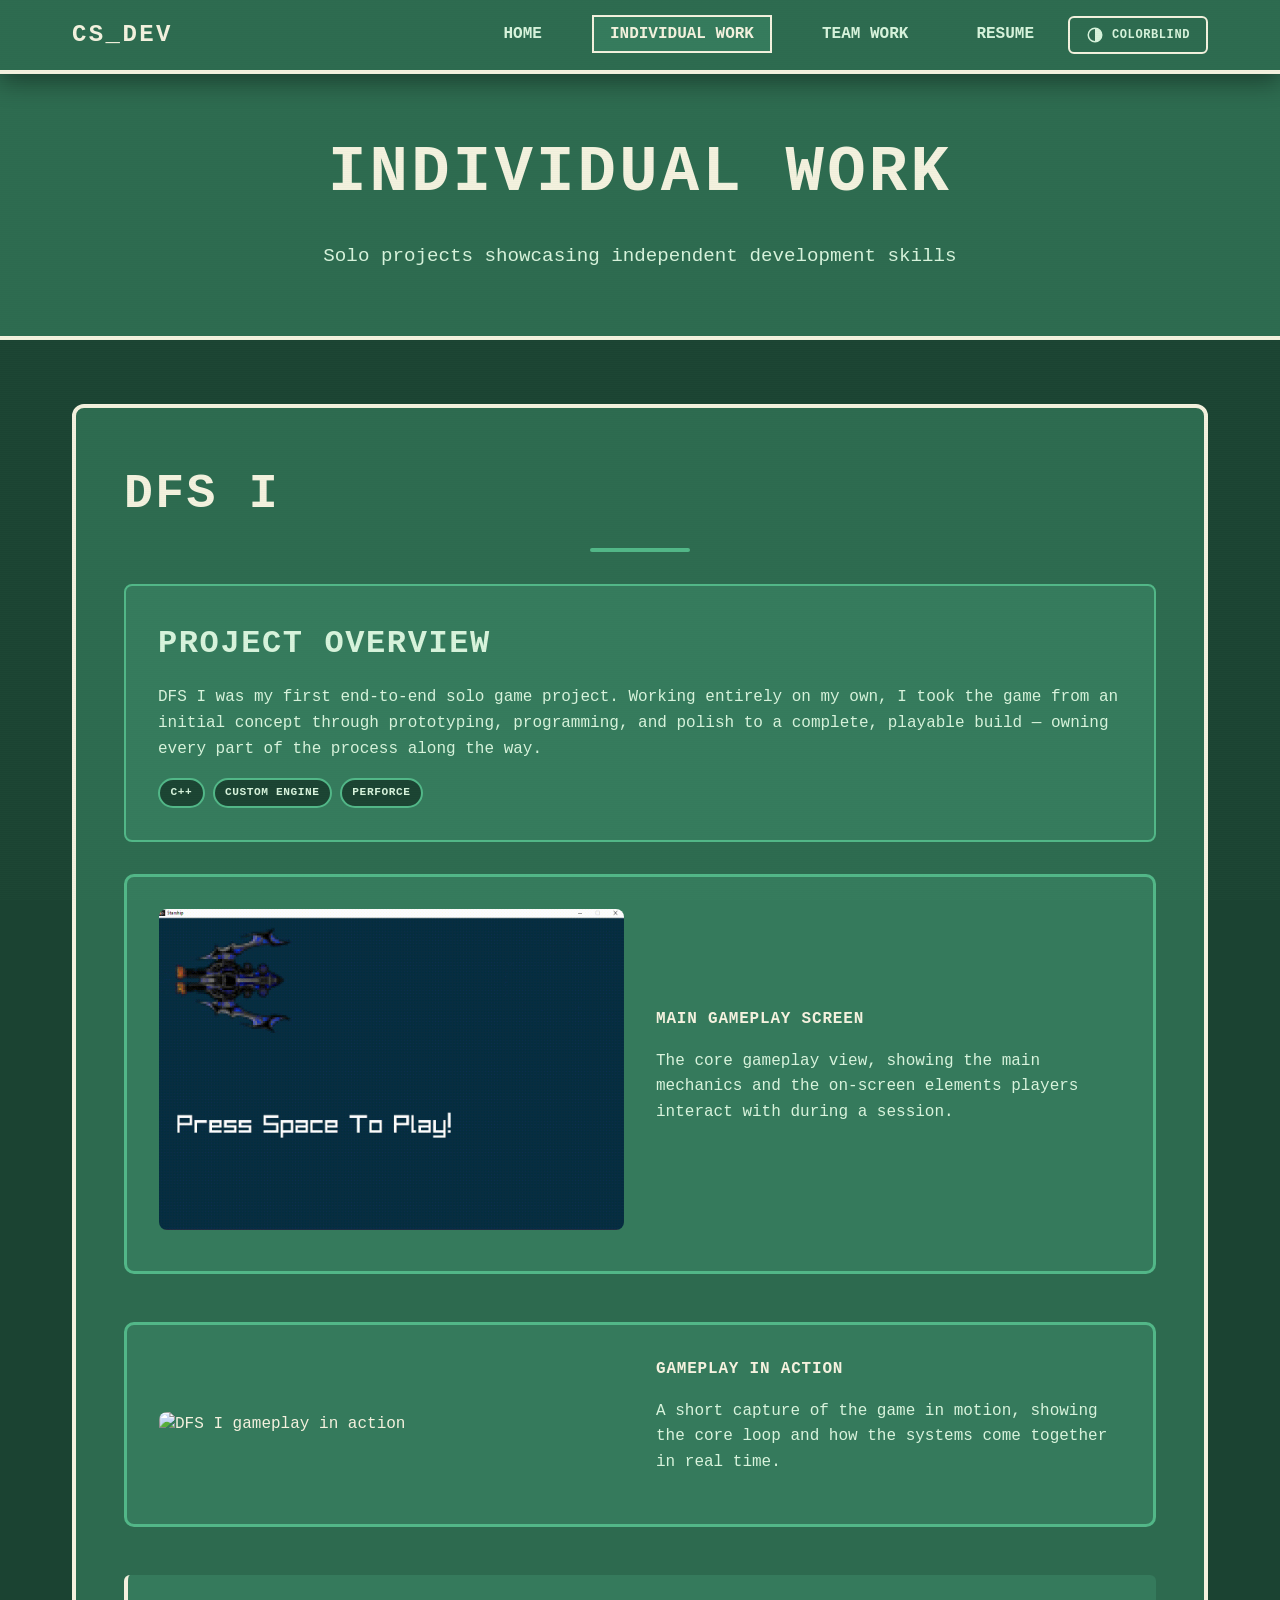
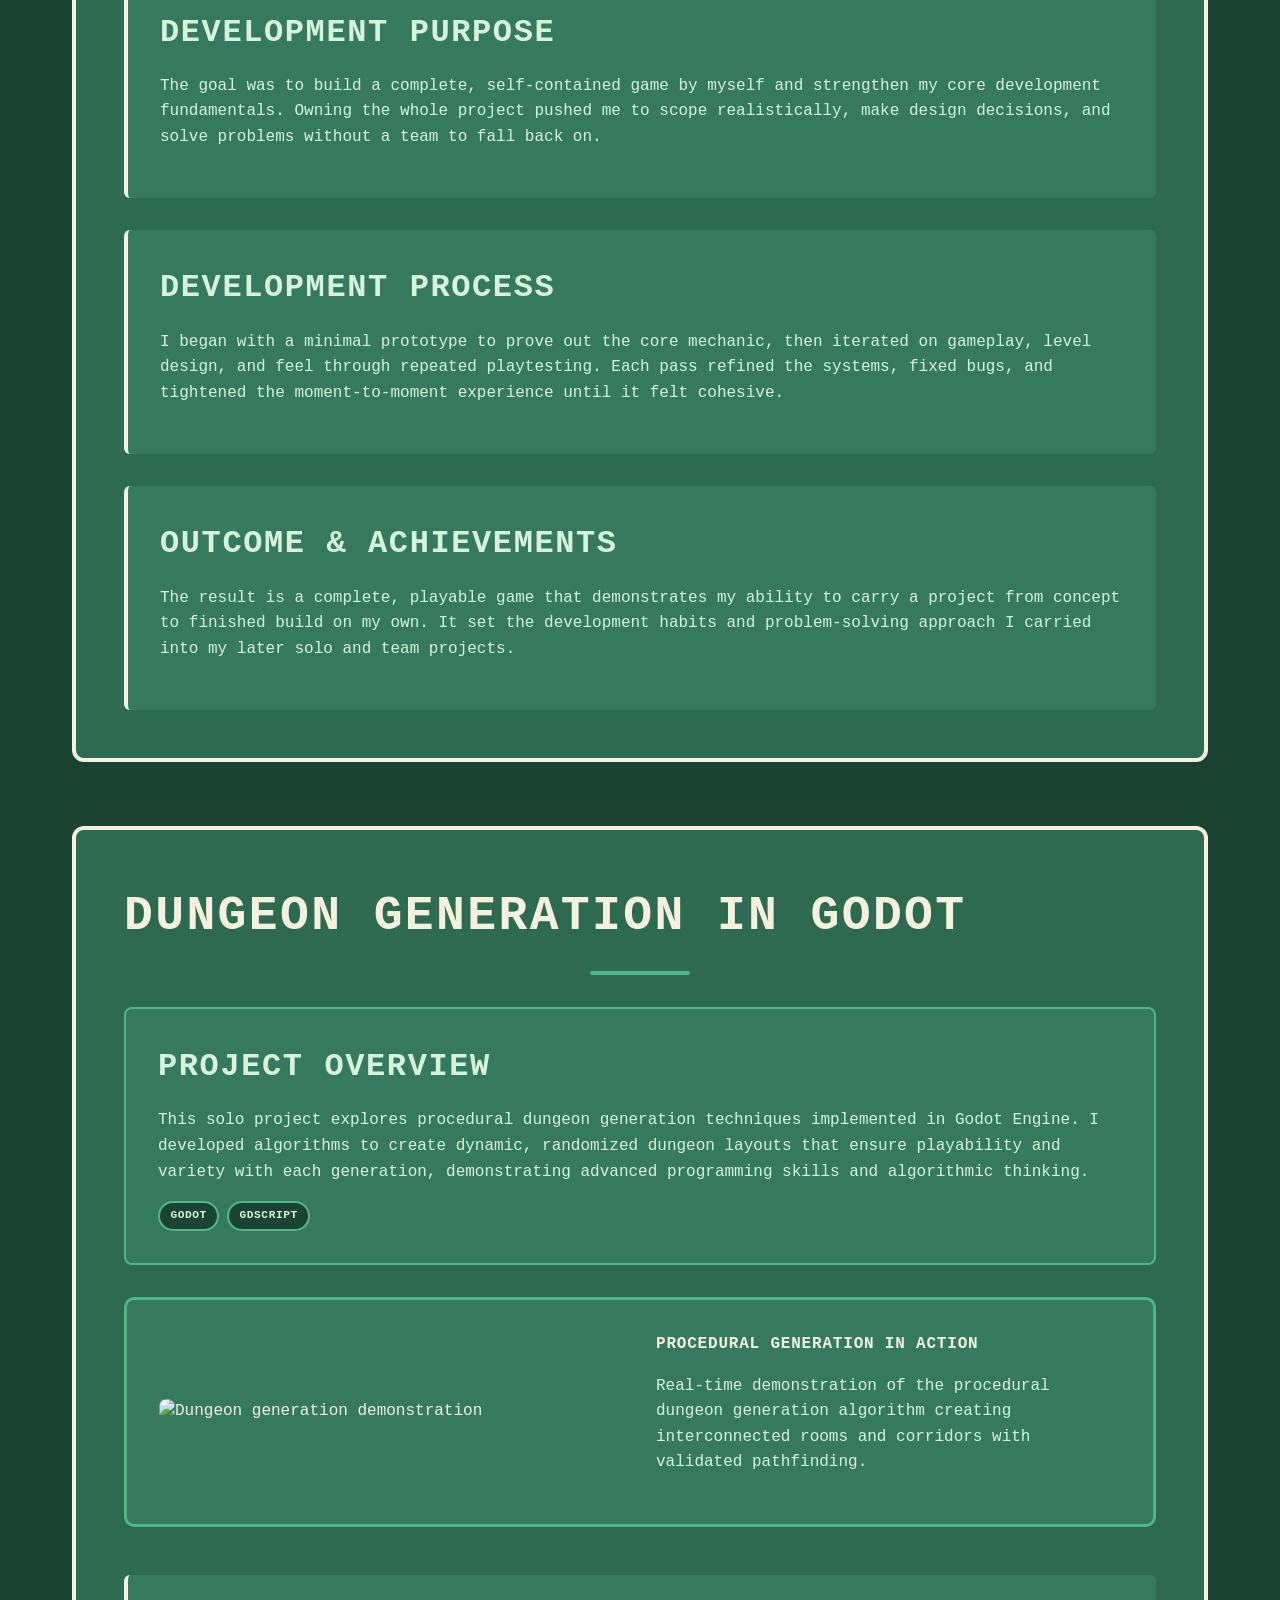
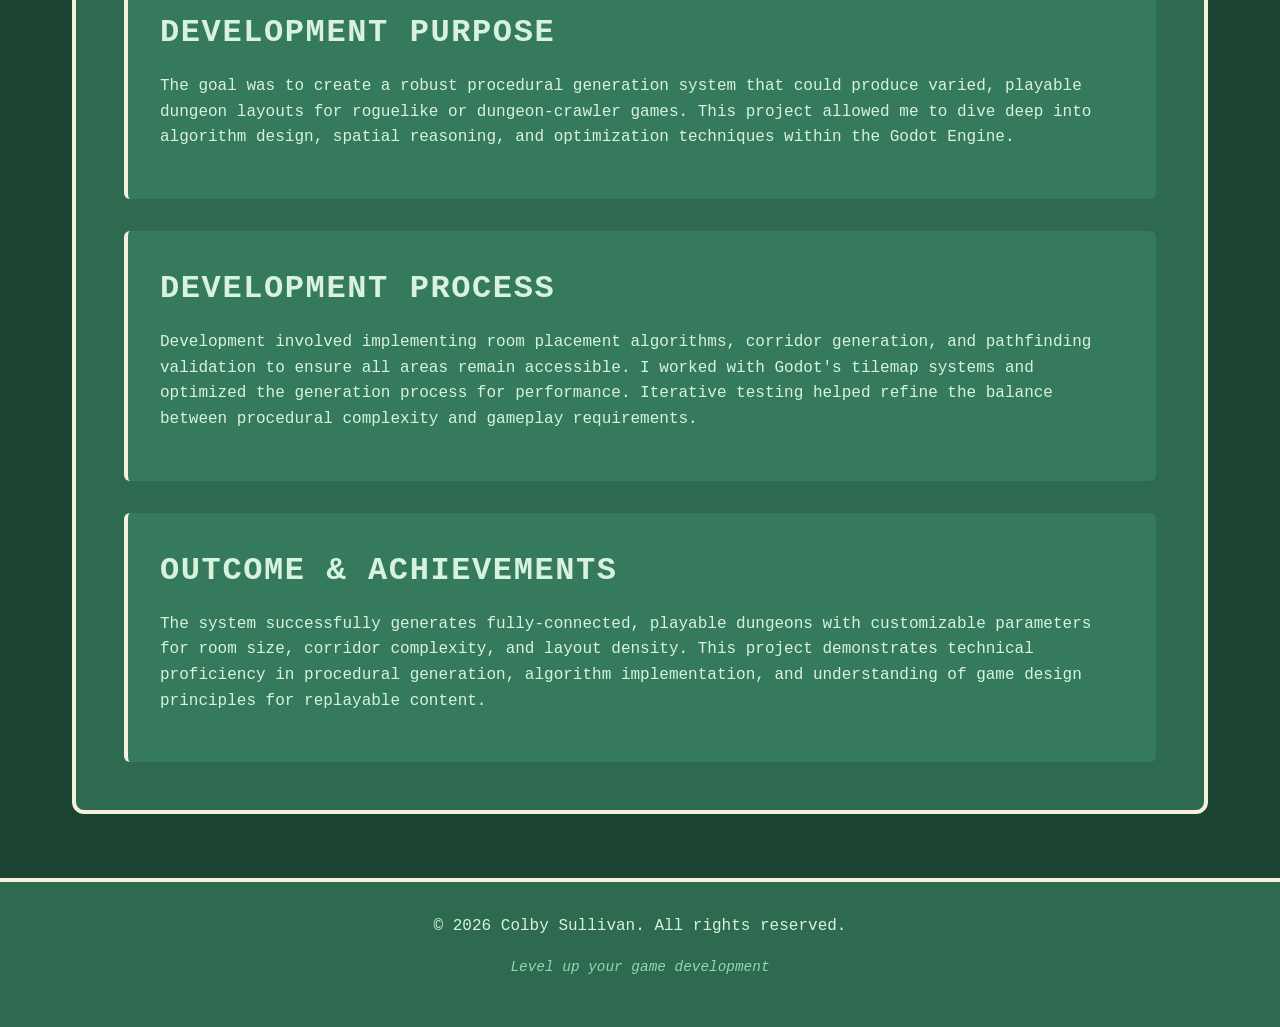
==== commit b852a307: "Add colorblind theme, project content, and accessibility polish Accessibility - Add a colorblind-fri" ====
--- a/individual-work.html
+++ b/individual-work.html
@@ -5,12 +5,19 @@
     <meta name="viewport" content="width=device-width, initial-scale=1.0">
     <meta name="description" content="Individual Work - Colby Sullivan Game Developer">
     <title>Individual Work | Colby Sullivan</title>
+    <link rel="icon" type="image/svg+xml" href="favicon.svg">
+    <meta property="og:type" content="website">
+    <meta property="og:title" content="Individual Work | Colby Sullivan">
+    <meta property="og:description" content="Solo game development projects, including procedural dungeon generation built in Godot.">
+    <meta property="og:image" content="https://www.colbysullivan.com/images/winningme.png">
+    <meta property="og:url" content="https://www.colbysullivan.com/individual-work.html">
+    <meta name="twitter:card" content="summary_large_image">
     <link rel="stylesheet" href="style.css">
-    <link rel="icon" type="image/png" href="assets/images/favicon.png">
+    <script>try{if(localStorage.getItem('cbTheme')==='on'){document.documentElement.classList.add('cb-friendly');}}catch(e){}</script>
 </head>
 <body>
     <div class="scanlines"></div>
-    
+
     <header class="site-header">
         <div class="container">
             <div class="logo">
@@ -24,6 +31,13 @@
                     <li><a href="personal.html">Resume</a></li>
                 </ul>
             </nav>
+            <button class="theme-toggle" type="button" aria-pressed="false" aria-label="Toggle colorblind-friendly colors" title="Colorblind-friendly colors">
+                <svg width="18" height="18" viewBox="0 0 24 24" fill="none" stroke="currentColor" stroke-width="2" aria-hidden="true">
+                    <circle cx="12" cy="12" r="9"></circle>
+                    <path d="M12 3a9 9 0 0 1 0 18z" fill="currentColor" stroke="none"></path>
+                </svg>
+                <span class="theme-toggle-label">Colorblind</span>
+            </button>
             <button class="mobile-menu-toggle" aria-label="Toggle menu">
                 <span></span>
                 <span></span>
@@ -52,42 +66,48 @@
                     <div class="project-overview">
                         <div class="overview-panel">
                             <h3>Project Overview</h3>
-                            <!-- PLACEHOLDER: Update project overview -->
-                            <p>
-                                DFS I 
-                            </p>
+                            <!-- PLACEHOLDER COPY: replace with your real DFS I details -->
+                            <p>
+                                DFS I was my first end-to-end solo game project. Working entirely on my
+                                own, I took the game from an initial concept through prototyping,
+                                programming, and polish to a complete, playable build &mdash; owning every
+                                part of the process along the way.
+                            </p>
+                            <ul class="tech-tags">
+                                <li>C++</li>
+                                <li>Custom Engine</li>
+                                <li>Perforce</li>
+                            </ul>
                         </div>
                     </div>
 
                     <div class="project-media">
                         <div class="media-item">
                             <div class="media-frame">
-                                <!-- PLACEHOLDER: Replace with actual static image -->
-                                <div class="placeholder-img">
-                                    <span>STATIC SCREENSHOT</span>
-                                </div>
+                                <!-- PLACEHOLDER IMAGE: swap with a real DFS I screenshot -->
+                                <img src="images/starship.gif" alt="DFS I main gameplay screen" style="width: 100%; border-radius: 8px;">
                             </div>
                             <div class="media-description">
                                 <h4>Main Gameplay Screen</h4>
-                                <!-- PLACEHOLDER: Update image description -->
+                                <!-- PLACEHOLDER COPY -->
                                 <p>
-
+                                    The core gameplay view, showing the main mechanics and the on-screen
+                                    elements players interact with during a session.
                                 </p>
                             </div>
                         </div>
 
                         <div class="media-item">
                             <div class="media-frame">
-                                <!-- PLACEHOLDER: Replace with actual animated GIF -->
-                                <div class="placeholder-img animated">
-                                    <span>ANIMATED GIF</span>
-                                </div>
+                                <!-- PLACEHOLDER IMAGE: swap with a real DFS I gameplay clip -->
+                                <img src="images/trashman2.gif" alt="DFS I gameplay in action" style="width: 100%; border-radius: 8px;">
                             </div>
                             <div class="media-description">
                                 <h4>Gameplay in Action</h4>
-                                <!-- PLACEHOLDER: Update animation description -->
+                                <!-- PLACEHOLDER COPY -->
                                 <p>
-
+                                    A short capture of the game in motion, showing the core loop and how
+                                    the systems come together in real time.
                                 </p>
                             </div>
                         </div>
@@ -96,25 +116,34 @@
                     <div class="project-details">
                         <div class="detail-panel">
                             <h3>Development Purpose</h3>
-                            <!-- PLACEHOLDER: Update purpose section -->
-                            <p>
-
+                            <!-- PLACEHOLDER COPY -->
+                            <p>
+                                The goal was to build a complete, self-contained game by myself and
+                                strengthen my core development fundamentals. Owning the whole project
+                                pushed me to scope realistically, make design decisions, and solve
+                                problems without a team to fall back on.
                             </p>
                         </div>
 
                         <div class="detail-panel">
                             <h3>Development Process</h3>
-                            <!-- PLACEHOLDER: Update process section -->
-                            <p>
-
-                            </p>
-                        </div>
-
-                        <div class="detail-panel">
-                            <h3>Outcome & Achievements</h3>
-                            <!-- PLACEHOLDER: Update outcome section -->
-                            <p>
-
+                            <!-- PLACEHOLDER COPY -->
+                            <p>
+                                I began with a minimal prototype to prove out the core mechanic, then
+                                iterated on gameplay, level design, and feel through repeated playtesting.
+                                Each pass refined the systems, fixed bugs, and tightened the
+                                moment-to-moment experience until it felt cohesive.
+                            </p>
+                        </div>
+
+                        <div class="detail-panel">
+                            <h3>Outcome &amp; Achievements</h3>
+                            <!-- PLACEHOLDER COPY -->
+                            <p>
+                                The result is a complete, playable game that demonstrates my ability to
+                                carry a project from concept to finished build on my own. It set the
+                                development habits and problem-solving approach I carried into my later
+                                solo and team projects.
                             </p>
                         </div>
                     </div>
@@ -132,11 +161,15 @@
                             <h3>Project Overview</h3>
                             <!-- PLACEHOLDER: Update project overview -->
                             <p>
-                                This solo project explores procedural dungeon generation techniques implemented 
-                                in Godot Engine. I developed algorithms to create dynamic, randomized dungeon 
-                                layouts that ensure playability and variety with each generation, demonstrating 
+                                This solo project explores procedural dungeon generation techniques implemented
+                                in Godot Engine. I developed algorithms to create dynamic, randomized dungeon
+                                layouts that ensure playability and variety with each generation, demonstrating
                                 advanced programming skills and algorithmic thinking.
                             </p>
+                            <ul class="tech-tags">
+                                <li>Godot</li>
+                                <li>GDScript</li>
+                            </ul>
                         </div>
                     </div>
 
@@ -150,7 +183,7 @@
                                 <h4>Procedural Generation in Action</h4>
                                 <!-- PLACEHOLDER: Update image description -->
                                 <p>
-                                    Real-time demonstration of the procedural dungeon generation algorithm 
+                                    Real-time demonstration of the procedural dungeon generation algorithm
                                     creating interconnected rooms and corridors with validated pathfinding.
                                 </p>
                             </div>
@@ -162,9 +195,9 @@
                             <h3>Development Purpose</h3>
                             <!-- PLACEHOLDER: Update purpose section -->
                             <p>
-                                The goal was to create a robust procedural generation system that could 
-                                produce varied, playable dungeon layouts for roguelike or dungeon-crawler 
-                                games. This project allowed me to dive deep into algorithm design, 
+                                The goal was to create a robust procedural generation system that could
+                                produce varied, playable dungeon layouts for roguelike or dungeon-crawler
+                                games. This project allowed me to dive deep into algorithm design,
                                 spatial reasoning, and optimization techniques within the Godot Engine.
                             </p>
                         </div>
@@ -173,22 +206,22 @@
                             <h3>Development Process</h3>
                             <!-- PLACEHOLDER: Update process section -->
                             <p>
-                                Development involved implementing room placement algorithms, corridor generation, 
-                                and pathfinding validation to ensure all areas remain accessible. I worked with 
-                                Godot's tilemap systems and optimized the generation process for performance. 
-                                Iterative testing helped refine the balance between procedural complexity 
+                                Development involved implementing room placement algorithms, corridor generation,
+                                and pathfinding validation to ensure all areas remain accessible. I worked with
+                                Godot's tilemap systems and optimized the generation process for performance.
+                                Iterative testing helped refine the balance between procedural complexity
                                 and gameplay requirements.
                             </p>
                         </div>
 
                         <div class="detail-panel">
-                            <h3>Outcome & Achievements</h3>
+                            <h3>Outcome &amp; Achievements</h3>
                             <!-- PLACEHOLDER: Update outcome section -->
                             <p>
-                                The system successfully generates fully-connected, playable dungeons with 
-                                customizable parameters for room size, corridor complexity, and layout density. 
-                                This project demonstrates technical proficiency in procedural generation, 
-                                algorithm implementation, and understanding of game design principles for 
+                                The system successfully generates fully-connected, playable dungeons with
+                                customizable parameters for room size, corridor complexity, and layout density.
+                                This project demonstrates technical proficiency in procedural generation,
+                                algorithm implementation, and understanding of game design principles for
                                 replayable content.
                             </p>
                         </div>
@@ -207,4 +240,4 @@
 
     <script src="script.js"></script>
 </body>
-</html>+</html>
--- a/style.css
+++ b/style.css
@@ -12,7 +12,7 @@
     /* Background Colors - Solid only */
     --color-bg-dark: #1b4332;
     --color-bg-medium: #2d6a4f;
-    --color-bg-light: #40916c;
+    --color-bg-light: #357a5c;
     --color-panel: #52b788;
     /* Accent Shades */
     --color-green-dark: #2d6a4f;
@@ -109,7 +109,7 @@
 
 h3 {
     font-size: clamp(1.5rem, 3vw, 2rem);
-    color: var(--color-primary-green);
+    color: var(--color-text-secondary);
 }
 
 p {
@@ -151,8 +151,8 @@
 
     .site-header .container {
         display: flex;
-        justify-content: space-between;
         align-items: center;
+        gap: var(--spacing-sm);
     }
 
 .logo-text {
@@ -298,7 +298,7 @@
 
 .hero-title {
     font-size: clamp(1.5rem, 3vw, 2rem);
-    color: var(--color-primary-green);
+    color: var(--color-green-light);
     text-transform: uppercase;
     margin-bottom: var(--spacing-xs);
 }
@@ -513,6 +513,9 @@
     position: relative;
     border-radius: 12px;
     box-shadow: var(--shadow-subtle);
+    display: flex;
+    flex-direction: column;
+    align-items: center;
 }
 
     .card:hover {
@@ -529,11 +532,17 @@
 
 .card h3 {
     margin-bottom: var(--spacing-sm);
+    min-height: 3.2em; /* reserve 2 lines so all card descriptions align */
 }
 
 .card p {
     margin-bottom: var(--spacing-md);
     min-height: 60px;
+    width: 100%;
+}
+
+.card .btn {
+    margin-top: auto;
 }
 
 /* ============================================
@@ -564,13 +573,13 @@
 }
 
     .social-btn.linkedin {
-        border-color: var(--color-primary-green);
-        color: var(--color-primary-green);
+        border-color: var(--color-primary-cream);
+        color: var(--color-primary-cream);
     }
 
         .social-btn.linkedin:hover {
-            background-color: var(--color-primary-green);
-            color: var(--color-primary-cream);
+            background-color: var(--color-primary-cream);
+            color: var(--color-text-on-cream);
             transform: translateY(-2px);
             box-shadow: var(--shadow-subtle);
         }
@@ -933,3 +942,97 @@
         justify-content: center;
     }
 }
+
+/* ============================================
+   ACCESSIBILITY: COLORBLIND THEME TOGGLE
+   ============================================ */
+.logo {
+    margin-right: auto;
+}
+
+.theme-toggle {
+    display: inline-flex;
+    align-items: center;
+    gap: var(--spacing-xs);
+    background-color: transparent;
+    color: var(--color-text-secondary);
+    border: var(--border-thin) solid var(--color-primary-cream);
+    padding: var(--spacing-xs) var(--spacing-sm);
+    font-family: var(--font-display);
+    font-weight: bold;
+    text-transform: uppercase;
+    font-size: 0.75rem;
+    letter-spacing: 0.05em;
+    line-height: 1;
+    cursor: pointer;
+    border-radius: 6px;
+    transition: all 0.3s ease;
+}
+
+    .theme-toggle:hover,
+    .theme-toggle:focus-visible {
+        background-color: var(--color-primary-cream);
+        color: var(--color-text-on-cream);
+    }
+
+    .theme-toggle[aria-pressed="true"] {
+        background-color: var(--color-primary-green);
+        border-color: var(--color-primary-green);
+        color: var(--color-text-on-cream);
+    }
+
+    .theme-toggle svg {
+        flex-shrink: 0;
+    }
+
+@media (max-width: 600px) {
+    .theme-toggle-label {
+        display: none;
+    }
+}
+
+/* ============================================
+   COLORBLIND-FRIENDLY PALETTE
+   High-contrast neutral slate with a color-vision-safe blue accent
+   (Okabe-Ito) and white text, replacing the green-on-green scheme.
+   ============================================ */
+html.cb-friendly {
+    --color-primary-green: #56b4e9;
+    --color-primary-cream: #ffffff;
+    --color-bg-dark: #11161f;
+    --color-bg-medium: #1c2530;
+    --color-bg-light: #2b3744;
+    --color-panel: #56b4e9;
+    --color-green-dark: #0072b2;
+    --color-green-light: #8fd3f4;
+    --color-cream-dark: #e6e6e6;
+    --color-text-primary: #ffffff;
+    --color-text-secondary: #eaf0f6;
+    --color-text-muted: #b9c4d0;
+    --color-text-on-cream: #11161f;
+}
+
+/* ============================================
+   PROJECT TECH / TOOLS TAGS
+   ============================================ */
+.tech-tags {
+    list-style: none;
+    display: flex;
+    flex-wrap: wrap;
+    gap: var(--spacing-xs);
+    margin-top: var(--spacing-sm);
+    padding: 0;
+}
+
+    .tech-tags li {
+        font-family: var(--font-display);
+        font-size: 0.7rem;
+        font-weight: bold;
+        text-transform: uppercase;
+        letter-spacing: 0.05em;
+        color: var(--color-text-secondary);
+        background-color: var(--color-bg-dark);
+        border: var(--border-thin) solid var(--color-primary-green);
+        padding: 0.25rem 0.65rem;
+        border-radius: 999px;
+    }
